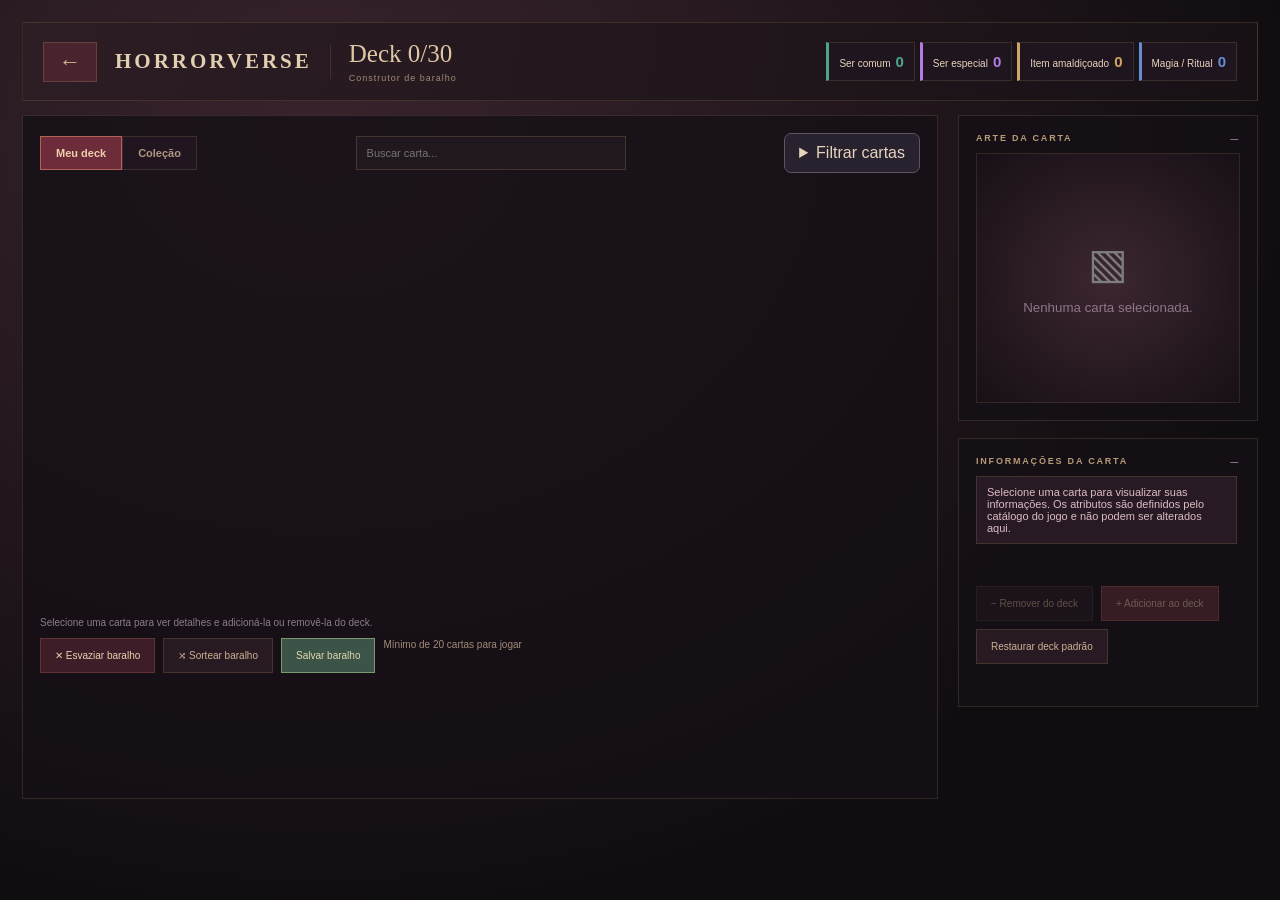
==== editor.html @ b14afa2d "Add files via upload" ====
<!DOCTYPE html>
<html lang="pt-BR">
<head>
<meta charset="UTF-8"><meta name="viewport" content="width=device-width, initial-scale=1.0">
<title>HORRORVERSE — Deck Builder</title>
<style>
:root{--bg:#0d0c11;--panel:#17151d;--panel2:#211d27;--border:#39313e;--accent:#cf4251;--text:#f4edf1;--muted:#ad9da9;--common:#4da58a;--special:#b27dde;--item:#d2a461;--magic:#648dd6;--gold:#e7b86e}
*{box-sizing:border-box}body{margin:0;background:radial-gradient(circle at 30% 0%,#271923 0%,var(--bg) 55%);color:var(--text);font-family:Inter,Segoe UI,Arial,sans-serif}button,input,select,textarea{font:inherit}button{cursor:pointer}button:disabled{opacity:.35;cursor:not-allowed}.app{max-width:1540px;margin:auto;padding:18px;min-height:100vh}.top{display:flex;align-items:center;gap:18px;background:linear-gradient(110deg,#241b24,#16151b);border:1px solid var(--border);border-radius:12px;padding:13px 17px;margin-bottom:14px;flex-wrap:wrap}.back{font-size:24px;line-height:1;border:0;background:#49232e;color:#ff7c84;border-radius:8px;padding:8px 15px}.brand{font-family:Georgia,serif;font-weight:800;letter-spacing:2px;font-size:19px;color:#dfbdc0}.divider{width:1px;background:var(--border);height:34px}.count{font-size:24px;font-weight:800;white-space:nowrap}.count small{font-size:12px;font-weight:600;color:var(--muted);display:block}.distribution{margin-left:auto;display:flex;gap:6px;flex-wrap:wrap}.pill{border-radius:8px;border:1px solid var(--border);background:#231e29;padding:8px 10px;white-space:nowrap;font-size:12px}.pill strong{font-size:16px;margin-left:5px}.pill.invalid{outline:1px solid #e86571}.layout{display:grid;grid-template-columns:minmax(0,1fr) 338px;gap:14px;align-items:start}.left{background:#141219;border:1px solid var(--border);border-radius:12px;min-height:78vh;padding:13px}.toolbar{display:flex;justify-content:space-between;gap:10px;align-items:center;margin-bottom:12px;flex-wrap:wrap}.tabs{display:flex;gap:5px}.tab{background:#28212e;color:#c9b9c7;border:1px solid #3b303f;border-radius:7px;padding:9px 13px;font-weight:700}.tab.active{color:#fff;background:#743142;border-color:#bf4b5a}.search{background:#201d25;border:1px solid #4a3a4a;border-radius:7px;color:white;padding:10px 12px;min-width:180px;flex:1;max-width:270px}.select{background:#201d25;border:1px solid #4a3a4a;border-radius:7px;color:white;padding:10px;max-width:160px}.grid{display:grid;grid-template-columns:repeat(6,minmax(0,1fr));gap:10px;max-height:calc(100vh - 206px);min-height:510px;overflow:auto;padding:4px 5px 8px 1px;align-content:start}.card{position:relative;aspect-ratio:0.69;min-height:148px;border:2px solid #4a3a49;border-radius:10px;background:linear-gradient(170deg,#332a35 0%,#18171d 67%);padding:8px;display:flex;flex-direction:column;text-align:left;transition:transform .15s,border-color .15s;min-width:0;overflow:hidden}.card:hover{transform:translateY(-2px);border-color:#ac7884}.card.selected{border-color:#f19c9d;box-shadow:0 0 0 2px #752b3b}.stripe{height:5px;border-radius:4px;margin-bottom:9px;flex-shrink:0}.cardtype{font-size:9px;text-transform:uppercase;letter-spacing:1.1px;font-weight:750;color:#c5afbe}.symbol{flex:1;display:flex;justify-content:center;align-items:center;color:#826d80;font-size:40px;font-family:Georgia,serif;opacity:.66;min-height:30px;background:#121019;border-radius:6px;padding:6px;aspect-ratio:0.78}.cardname{font-family:Georgia,serif;font-size:clamp(12px,1vw,16px);font-weight:700;overflow-wrap:anywhere;line-height:1.15}.stats{display:flex;justify-content:space-between;border-top:1px solid #5a4254;padding-top:6px;margin-top:7px;font-size:11px;color:#d6c6d2}.tag{position:absolute;right:7px;top:17px;border-radius:50%;background:#6e2636;width:22px;height:22px;display:grid;place-items:center;font-size:11px;font-weight:800;border:1px solid #d46b78}.blank{border:1px dashed #372e3c;border-radius:9px;aspect-ratio:.69;min-height:148px;display:grid;place-items:center;color:#504450;font-size:28px}.right{display:flex;flex-direction:column;gap:12px;min-width:0}.panel{background:#17151d;border:1px solid var(--border);border-radius:12px;padding:14px}.panel-title{display:flex;justify-content:space-between;align-items:center;margin:0 0 10px;font-size:13px;color:#d5b7c5;text-transform:uppercase;letter-spacing:1px;font-weight:800}.art{height:225px;border:1px dashed #725765;background:repeating-linear-gradient(45deg,#251f2a 0 14px,#201b24 14px 28px);border-radius:8px;display:flex;align-items:center;justify-content:center;flex-direction:column;gap:10px;color:#8e7787;text-align:center}.art .icon{font-size:42px;filter:grayscale(1)}.art small{max-width:240px;line-height:1.45}.panel-content{max-height:calc(100vh - 380px);min-height:230px;overflow:auto;padding-right:3px}.label{display:block;color:#bdaab8;font-size:11px;text-transform:uppercase;letter-spacing:.6px;font-weight:700;margin-bottom:5px}.field{width:100%;border:1px solid #4a394b;background:#241f2a;color:#f5edf2;padding:9px 10px;border-radius:7px;outline:none}.field:focus{border-color:#c06176}.formgrid{display:grid;grid-template-columns:1fr 1fr;gap:9px}.field-wrap{margin-bottom:10px}.hint{color:var(--muted);font-size:11px;line-height:1.45}.actions{display:flex;gap:8px;flex-wrap:wrap;margin-top:10px}.btn{background:#793045;color:white;border:1px solid #ab4e61;border-radius:8px;padding:10px 12px;font-weight:800;font-size:12px}.btn.ghost{background:#28232d;border-color:#504051;color:#d8c8d3}.btn.danger{background:#4a2028;border-color:#8d3344}.btn:hover:not(:disabled){filter:brightness(1.2)}.empty{grid-column:1/-1;display:flex;align-items:center;justify-content:center;min-height:300px;color:var(--muted);text-align:center}.status{margin-top:10px;font-size:12px;color:#a4d5b2;min-height:15px}.footer{margin-top:9px;font-size:12px;color:#8c7b8a}.subheading{font-size:12px;color:#a995a6}.rule{margin:12px 0;border:0;border-top:1px solid var(--border)}.notice{padding:9px 10px;background:#2c242b;border-radius:7px;border:1px solid #58424b;color:#ddbbc4;font-size:12px}.wide{grid-column:1/-1}
@media (max-width:1120px){.grid{grid-template-columns:repeat(4,minmax(0,1fr))}.distribution{margin-left:0}.layout{grid-template-columns:minmax(0,1fr) 320px}}@media(max-width:780px){.app{padding:10px}.layout{grid-template-columns:1fr}.grid{grid-template-columns:repeat(3,minmax(0,1fr));max-height:480px;min-height:250px}.right{display:grid;grid-template-columns:1fr 1fr}.panel-content{max-height:none}.card{min-height:145px}.divider{display:none}}@media(max-width:510px){.grid{grid-template-columns:repeat(2,minmax(0,1fr))}.right{display:flex}.brand{font-size:16px}.count{font-size:19px}.cardname{font-size:14px}}

.card .symbol img{width:100%;height:100%;object-fit:contain;object-position:center center;border-radius:4px;display:block;opacity:1}.card .symbol:has(img){margin:5px 0;overflow:hidden;opacity:1;justify-content:center;align-items:center}.art:has(img){height:300px;padding:12px;overflow:hidden;background:#100e16;border-style:solid}.art img{width:100%;height:100%;object-fit:contain;object-position:center center;display:block}.detail-name{font-family:Georgia,serif;font-size:23px;font-weight:700;margin:0 0 10px;color:#fff}
.detail-badge{display:inline-block;border:1px solid #554152;border-radius:7px;background:#291f2c;padding:5px 8px;margin:0 6px 7px 0;color:#ead8e5;font-size:12px}
.detail-section{margin:12px 0 4px;color:#d2adb9;font-size:11px;font-weight:800;text-transform:uppercase;letter-spacing:.8px}
.detail-text{white-space:pre-wrap;overflow-wrap:anywhere;color:#e8dce5;font-size:13px;line-height:1.55;margin:3px 0 10px}
.deck-help{font-size:12px;color:#bcabb7;line-height:1.55}
.card.in-deck{box-shadow:inset 0 0 0 1px #856452}
#saveDeck{background:#4b765e;border-color:#73a18a}

/* Alpha 0.9: exibir a carta COMPLETA, sem recorte, em todas as visualizações. */
.card{color:#f4edf1}
.cardname{color:#f4edf1}
.card .stats{color:#d6c6d2}
.card .symbol{flex:1 1 auto;min-height:0;min-width:0;aspect-ratio:auto;padding:2px;margin:5px 0;background:#0e0c13;overflow:hidden;display:flex;align-items:center;justify-content:center}
.card .symbol img{display:block;width:100%;height:100%;min-width:0;min-height:0;max-width:100%;max-height:100%;object-fit:contain;object-position:center;border-radius:3px}
.card .symbol:has(img){margin:5px 0;align-items:center;justify-content:center}
.art:has(img){height:350px;min-height:0;padding:10px;background:#0d0b12;overflow:hidden;display:flex;align-items:center;justify-content:center}
.art img{display:block;width:auto;height:auto;max-width:100%;max-height:100%;object-fit:contain;object-position:center;aspect-ratio:auto}
</style>
<link rel="stylesheet" href="style.css"><link rel="stylesheet" href="editor-polish.css"><script src="cards.js"></script><script src="cards-ui.js"></script>
<style>.filter-menu{position:relative;z-index:20}.filter-menu summary{cursor:pointer;padding:10px 14px;border:1px solid #655261;border-radius:7px;background:#28212e}.filter-panel{position:absolute;right:0;top:44px;width:260px;padding:18px;background:#1e1923;border:1px solid #806377;border-radius:10px;box-shadow:0 12px 35px #0009;display:grid;gap:10px}.filter-panel label{color:#c6afbd;font-size:12px}.filter-panel .field{max-width:none}</style></head>
<body>
<div class="app">
<header class="top">
<button class="back" id="back" title="Voltar para o menu">←</button>
<div class="brand">HORRORVERSE</div><div class="divider"></div>
<div class="count" id="counter">Deck 0/30<small>Construtor de baralho</small></div>
<div class="distribution" id="distribution"></div>
</header>
<main class="layout">
<section class="left">
<div class="toolbar"><div class="tabs"><button class="tab active" id="tabDeck">Meu deck</button><button class="tab" id="tabCollection">Coleção</button></div><input class="search" id="search" placeholder="Buscar carta..." aria-label="Buscar carta"><details class="filter-menu"><summary id="filterLabel">Filtrar cartas</summary><div class="filter-panel"><label for="filter">Tipo</label><select class="field" id="filter"><option value="all">Todos os tipos</option><option value="ser">Seres</option><option value="common">Seres comuns</option><option value="special">Seres especiais</option><option value="item">Itens</option><option value="magic">Feitiços</option></select><label for="subtypeFilter">Subtipo</label><select class="field" id="subtypeFilter"><option value="all">Todos os subtipos</option></select><button class="btn ghost" id="clearFilters" type="button">Limpar filtros</button></div></details></div>
<div class="grid" id="grid"></div>
<div class="footer" id="listInfo">Selecione uma carta para ver detalhes e adicioná-la ou removê-la do deck.</div><div class="actions"><button class="btn danger" id="clearDeck" type="button">✕ Esvaziar baralho</button><button class="btn ghost" id="randomDeck" type="button">⤨ Sortear baralho</button><button class="btn" id="saveDeck" type="button">Salvar baralho</button><span id="deckValid" class="hint"></span></div>
</section>
<aside class="right">
<section class="panel"><h2 class="panel-title">Arte da carta <span id="artState" class="subheading">—</span></h2><div class="art" id="artPreview"><div class="icon">▧</div><small>Selecione uma carta para visualizar sua arte.</small></div></section>
<section class="panel"><h2 class="panel-title">Informações da carta <span id="selectedId" class="subheading">—</span></h2>
<div class="panel-content" id="details"><div class="notice">Selecione uma carta para visualizar seus dados.</div></div>
<div class="actions"><button class="btn ghost" id="remove" disabled>− Remover do deck</button><button class="btn" id="add" disabled>+ Adicionar ao deck</button><button class="btn ghost" id="restore">Restaurar deck padrão</button></div>
<div class="status" id="status" aria-live="polite"></div>
</section>
</aside>
</main>
</div>
<script>
// HORRORVERSE Alpha 0.5 — Deck Builder somente leitura.
// Catálogo vindo exclusivamente de cards.js, não há edição de cartas neste módulo.
const {minDeckSize,maxDeckSize,maxCopies}=HV_DATA.DEFAULT_CONFIG;
const META={common:{name:'Ser comum',short:'COMUM',color:'#4da58a',symbol:'✦'},special:{name:'Ser especial',short:'ESPECIAL',color:'#b27dde',symbol:'☠'},item:{name:'Item amaldiçoado',short:'ITEM',color:'#d2a461',symbol:'◇'},magic:{name:'Magia / Ritual',short:'MAGIA',color:'#648dd6',symbol:'✧'}};
let cards=[], deck=[], savedDeck=[], tab='deck',selected=null, ready=false;
const $=id=>document.getElementById(id);
const esc=s=>String(s??'').replace(/[&<>"']/g,c=>({'&':'&amp;','<':'&lt;','>':'&gt;','"':'&quot;',"'":'&#39;'}[c]));
const copies=id=>deck.filter(x=>x===id).length;
const count=t=>deck.filter(id=>cards.find(c=>c.id===id)?.type===t).length;
const valid=()=>HV_DATA.validDeck(deck);
const canAdd=c=>c&&deck.length<maxDeckSize&&copies(c.id)<maxCopies;
const createRandomDeck=()=>HV_DATA.randomDeck();
function status(msg,bad=false){$('status').textContent=msg;$('status').style.color=bad?'#ffa3a9':'#a4d5b2'}
function send(action,data={}){try{window.parent.postMessage({source:'hv-builder',action,...data},'*')}catch{}}
function toCard(c){return {...c,kind:['common','special'].includes(c.type)?'ser':c.type==='item'?'item':'magia',rarity:c.type==='common'?'comum':'especial'}}
function subtypeOf(c){return ['common','special'].includes(c.type)?c.affinity:c.cardSubtype||({field:'Campo',reaction:'Reação'}[c.subtype]||'Normal')}
function updateSubtypes(){const f=$('filter').value;const values=[...new Set(cards.filter(c=>f==='all'||c.type===f||(f==='ser'&&['common','special'].includes(c.type))).map(subtypeOf).filter(Boolean))].sort((a,b)=>a.localeCompare(b,'pt-BR'));$('subtypeFilter').innerHTML='<option value="all">Todos os subtipos</option>'+values.map(v=>`<option value="${esc(v)}">${esc(v)}</option>`).join('');$('filterLabel').textContent='Filtrar cartas';}
function renderHeader(){
 $('counter').innerHTML=`Deck ${deck.length}/${maxDeckSize}<small>Construtor de baralho</small>`;
 $('distribution').innerHTML=Object.entries(META).map(([t,m])=>`<span class="pill" style="border-left:3px solid ${m.color}">${m.name}<strong style="color:${m.color}">${count(t)}</strong></span>`).join('');
 $('deckValid').textContent=valid()?'✓ Baralho válido · até '+maxCopies+' cópias por carta':'Mínimo de '+minDeckSize+' cartas para jogar';
}
function renderGrid(){
 renderHeader();$('tabDeck').classList.toggle('active',tab==='deck');$('tabCollection').classList.toggle('active',tab==='collection');
 const q=$('search').value.toLocaleLowerCase('pt-BR').trim(),f=$('filter').value;
 const base=tab==='deck'?[...new Set(deck)].map(id=>cards.find(c=>c.id===id)).filter(Boolean):cards;
 const filtered=base.filter(c=>(f==='all'||c.type===f||(f==='ser'&&['common','special'].includes(c.type)))&&($('subtypeFilter').value==='all'||subtypeOf(c)===$('subtypeFilter').value)&&c.name.toLocaleLowerCase('pt-BR').includes(q));
 $('grid').innerHTML=filtered.length?filtered.map((c,i)=>{const number=copies(c.id);return `<button type="button" class="card ${selected===c.id?'selected':''} ${number?'in-deck':''}" data-id="${esc(c.id)}" style="--entry:${Math.min(i,12)*20}ms" aria-label="${esc(c.name)}">${window.HV_UI.markup(toCard(c))}${number?`<div class="tag">${number}</div>`:''}</button>`}).join(''):'<div class="empty">Nenhuma carta encontrada nessa visualização.</div>';
 $('listInfo').textContent=tab==='deck'?`No baralho: ${deck.length}/${maxDeckSize} cartas. Selecione uma carta para visualizar ou remover.`:`Coleção: ${cards.length} modelos disponíveis. Selecione para adicionar ao deck.`;
 document.querySelectorAll('.card').forEach(b=>b.addEventListener('click',()=>{selected=b.dataset.id;renderGrid();renderDetails()}));
}
function renderDetails(){
 const c=cards.find(c=>c.id===selected);$('selectedId').textContent=c?'HV-'+String(cards.indexOf(c)+1).padStart(2,'0'):'—';$('add').disabled=!canAdd(c);$('remove').disabled=!c||!copies(c.id);
 if(!c){$('artState').textContent='—';$('artPreview').innerHTML='<div class="icon">▧</div><small>Nenhuma carta selecionada.</small>';$('details').innerHTML='<div class="notice">Selecione uma carta para visualizar suas informações. Os atributos são definidos pelo catálogo do jogo e não podem ser alterados aqui.</div>';return}
 const m=META[c.type]||META.magic;
 $('artState').textContent=c.art?'ARTE ORIGINAL':'SELO DO ABISMO';
 $('artPreview').innerHTML=window.HV_UI.markup(toCard(c));
 const stats=['common','special'].includes(c.type)?`<div><span class="detail-badge">ATK ${Number(c.atk)||0}</span><span class="detail-badge">DEF ${Number(c.def)||0}</span><span class="detail-badge">TERROR ${Number(c.terror)||0}</span></div>`:'';
 const req=c.condition?`<div class="detail-section">Requisitos de invocação</div><p class="detail-text">${esc(c.condition)}</p>`:'';
 $('details').innerHTML=`<h3 class="detail-name">${esc(c.name)}</h3><span class="detail-badge" style="border-color:${m.color}">${m.name}</span>${c.cardSubtype?`<span class="detail-badge">${esc(c.cardSubtype)}</span>`:''}${c.affinity?`<span class="detail-badge">${esc(c.affinity)}</span>`:''}<span class="detail-badge">No deck: ${copies(c.id)}/${maxCopies}</span>${c.periculosidade!==undefined?`<span class="detail-badge">Periculosidade ${c.periculosidade}</span>`:''}${stats}${req}<div class="detail-section">Descrição / habilidades</div><p class="detail-text">${esc(c.effect||'Nenhuma descrição cadastrada.')}</p><hr class="rule"><p class="deck-help">As informações são somente para consulta. Para construir seu baralho, utilize os botões abaixo; nenhum atributo ou habilidade pode ser modificado nesta tela.</p>`;
}
function redraw(){renderGrid();renderDetails()}
function change(add){const c=cards.find(x=>x.id===selected);if(!c)return;if(add){if(!canAdd(c))return;deck.push(c.id);status('Carta adicionada.')}else{const index=deck.indexOf(c.id);if(index<0)return;deck.splice(index,1);status('Carta removida.')}redraw()}
function receive(msg){if(!msg||msg.source!=='hv-game'||msg.action!=='init'||!Array.isArray(msg.cards)||!Array.isArray(msg.deck))return;
 cards=msg.cards.filter(c=>c&&typeof c.id==='string'&&typeof c.name==='string'&&META[c.type]).map(c=>({...c}));
 const ids=new Set(cards.map(c=>c.id));
 savedDeck=msg.deck.filter(id=>ids.has(id));
 deck=HV_DATA.validDeck(msg.draft,{draft:true})?msg.draft.slice():savedDeck.slice();
 ready=true;selected=cards.find(c=>c.id===selected)?.id||deck[0]||cards[0]?.id||null;
 tab='deck';updateSubtypes();redraw();status('Deck Builder conectado! Selecione as cartas e salve um baralho válido.');
}
window.addEventListener('message',e=>receive(e.data));
$('tabDeck').onclick=()=>{tab='deck';redraw()};$('tabCollection').onclick=()=>{tab='collection';redraw()};
$('search').oninput=renderGrid;$('filter').onchange=()=>{updateSubtypes();renderGrid()};$('subtypeFilter').onchange=()=>{renderGrid();$('filterLabel').textContent=$('subtypeFilter').value==='all'?'Filtrar cartas':$('subtypeFilter').value};$('clearFilters').onclick=()=>{$('filter').value='all';updateSubtypes();renderGrid();$('filterLabel').textContent='Filtrar cartas'};
$('add').onclick=()=>change(true);$('remove').onclick=()=>change(false);
$('restore').onclick=()=>{deck=savedDeck.slice();tab='deck';redraw();status('Baralho restaurado para a última versão salva.')};
$('clearDeck').onclick=()=>{if(!deck.length){status('Seu baralho já está vazio.');return}if(!confirm('Remover todas as cartas do baralho atual? O baralho salvo continuará intacto até você salvar outro.'))return;deck=[];tab='collection';redraw();status('Baralho esvaziado. Escolha novas cartas ou use Sortear baralho.')};
$('randomDeck').onclick=()=>{const result=createRandomDeck();if(!result){status('Não há cartas suficientes no catálogo para sortear um baralho válido.',true);return}deck=result;tab='deck';$('search').value='';$('filter').value='all';updateSubtypes();selected=deck[0];redraw();status('Baralho aleatório válido! Confira as cartas e clique em Salvar baralho para usar.')};
$('saveDeck').onclick=()=>{if(!valid()){status('Escolha entre 20 e 30 cartas, com até 2 cópias de cada.',true);return}send('save',{deck:deck.slice()});status('✓ Baralho enviado para salvamento no jogo.')};
$('back').onclick=()=>send('close',{draft:deck.slice()});
renderHeader();renderDetails();send('ready');
</script></body></html>
---- style.css ----
:root{--bg:#0e0c0e;--ivory:#eee5d5;--muted:#9a8c86;--gold:#bc9b69;--line:#b99a6b29;--red:#a12834;--card-outline:#b59164;--sanity-color:#80bbab;--panel:#161114;--aside:248px;--hand-height:205px;color-scheme:dark;font-family:'Segoe UI',Arial,sans-serif;color:var(--ivory);background:var(--bg)}*{box-sizing:border-box}body{margin:0;overflow:hidden}button,input,select{font:inherit}button,a,input,select{-webkit-tap-highlight-color:transparent}button{cursor:pointer}button{color:inherit}button:disabled{cursor:default;opacity:.4}button:focus-visible,a:focus-visible,input:focus-visible,select:focus-visible{outline:2px solid #e6c494;outline-offset:5px}button{touch-action:manipulation}svg{width:24px;height:24px;fill:none;stroke:currentColor;stroke-width:1.4;stroke-linecap:round;stroke-linejoin:round;flex-shrink:0}svg.svg-defs{position:absolute;width:0;height:0;overflow:hidden}[hidden]{display:none!important}em{font-weight:400;color:var(--gold)}.eyebrow{font-size:10px;letter-spacing:3px;color:var(--gold);font-weight:600;display:flex;align-items:center;gap:12px}.eyebrow>span{width:23px;height:1px;background:var(--red)}.tiny{font-size:8px;letter-spacing:1.7px;color:#82756c}.menu-root{position:fixed;inset:0;isolation:isolate;background:#100d0e;overflow:hidden}.menu-art{position:absolute;inset:0;z-index:-3;background:linear-gradient(90deg,#100d0e 18%,#100d0edb 45%,#100d0e20 78%,#100d0e80),linear-gradient(0deg,#100d0e 0%,#100d0e50 40%,#100d0e55 80%,#100d0e),url('assets/carrasco-cenario.webp') right 25%/auto 106% no-repeat;opacity:.65;filter:saturate(.4)}.menu-fog{position:absolute;inset:0;z-index:-2;pointer-events:none;background:radial-gradient(ellipse at 75% 45%,#88182820,transparent 60%),repeating-linear-gradient(0deg,transparent 0 3px,#00000010 4px);box-shadow:inset 0 0 200px #0008}.menu-fog:after{content:'';position:absolute;width:80vw;height:40vh;right:-10%;bottom:5%;filter:blur(55px);background:radial-gradient(ellipse,#8b727c19,transparent 65%);animation:fog 18s ease-in-out infinite alternate}.menu-top{height:104px;position:absolute;top:0;left:0;right:0;display:flex;align-items:center;justify-content:space-between;padding:0 4%;border-bottom:1px solid var(--line)}.brand{display:flex;gap:14px;align-items:center;text-decoration:none;color:var(--ivory);font-family:Georgia,serif;font-size:22px;letter-spacing:3px}.brand small{display:block;font-family:'Segoe UI',sans-serif;font-size:7px;letter-spacing:2.9px;color:#ac9680;margin-top:7px}.brand-mark{font-size:33px;border:1px solid #9c7e5080;outline:1px solid #9c7e5030;outline-offset:5px;width:42px;height:49px;display:grid;place-items:center;color:var(--gold);position:relative;clip-path:polygon(0 0,100% 0,100% 85%,50% 100%,0 85%)}.build-tag{font-size:8px;letter-spacing:1.7px;color:#a18e7b;display:flex;gap:14px;align-items:center}.build-tag i,.hero-meta i,.showcase-caption i{display:inline-block;width:5px;height:5px;background:#ac3b43;transform:rotate(45deg);box-shadow:0 0 10px #a12b37}.build-tag span{color:#504339}.menu-nav{position:absolute;left:0;top:104px;bottom:55px;width:232px;border-right:1px solid var(--line);padding:65px 24px 30px 4%;display:flex;flex-direction:column}.nav-item{width:100%;background:none;border:0;display:flex;gap:17px;align-items:center;text-align:left;padding:17px 0;color:#9b8e85;font-size:12px;white-space:nowrap;position:relative;transition:color .25s}.nav-item svg{width:19px;height:19px;color:#8c7763}.nav-item small{font-size:9px;border:1px solid var(--line);padding:2px 5px;margin-left:auto}.nav-item.active,.nav-item:hover{color:#f3e6d6}.nav-item.active svg{color:#d4ad78}.nav-item.active:before{content:'';position:absolute;left:-22px;width:2px;height:20px;background:#ae3a3f;box-shadow:0 0 13px #c23a43}.nav-bottom{margin-top:auto;padding-top:25px}.nav-bottom p{font:italic 17px/1.6 Georgia,serif;color:#9b8777;margin:16px 0 22px}.nav-line{width:32px;display:block;height:1px;background:#68503b;margin-bottom:20px}.menu-content{position:absolute;top:104px;bottom:55px;left:232px;right:0;overflow:auto;scrollbar-width:thin}.menu-screen{display:none;position:relative;min-height:100%}.menu-screen.active{display:block;animation:screenIn .5s ease both}.hero-copy{padding:clamp(42px,8vh,90px) 5.8% 0;position:relative;z-index:2;width:58%;pointer-events:none}.hero-copy>*{pointer-events:auto}h1{font:400 clamp(48px,5.3vw,84px)/1.05 Georgia,'Times New Roman',serif;letter-spacing:-2.8px;margin:23px 0 21px;text-shadow:0 5px 30px #0007}h1 em{color:#c49b69}.hero-copy>p{font-size:12px;line-height:1.9;color:#b2a197;margin:0 0 27px}.ritual-button{min-height:65px;background:linear-gradient(110deg,#962b34,#681c27);border:1px solid #c14c4f88;box-shadow:0 7px 25px #4b061c33,inset 0 1px #e09b7d28;color:#f8e9d4;display:flex;gap:18px;align-items:center;padding:16px 23px;text-align:left;font-weight:700;font-size:12px;letter-spacing:2px;position:relative;overflow:hidden;transition:transform .25s,box-shadow .25s,filter .25s}.ritual-button:before{content:'';position:absolute;inset:-30% -100%;transform:translateX(-40%) rotate(-30deg);background:linear-gradient(90deg,transparent,#f5d7b41a,transparent);transition:transform .7s;pointer-events:none}.ritual-button:hover{transform:translateY(-3px);box-shadow:0 10px 45px #9b1f3d40;filter:brightness(1.14)}.ritual-button:hover:before{transform:translateX(50%) rotate(-30deg)}.ritual-button>svg:first-child{width:28px;height:28px;color:#e1b5a2}.ritual-button .arrow{margin-left:25px;width:19px}.ritual-button small{font-size:9px;display:block;letter-spacing:1px;color:#e2b6ad;margin-top:5px;font-weight:400}.text-button{background:none;border:0;color:#b5a18a;font-size:12px;padding:12px 0;transition:color .2s}.text-button:hover{color:#f6d4a0}.hero-meta{display:flex;gap:12px;align-items:center;margin-top:22px;font-size:9px;color:#86776c;white-space:nowrap}.hero-meta i{width:3px;height:3px;background:#a38a6b;box-shadow:none}.hero-cards{position:absolute;right:5%;top:8%;width:43%;height:73%;pointer-events:none;perspective:1000px;z-index:1}.showcase{position:absolute;width:clamp(160px,20vw,265px);aspect-ratio:2/3;object-fit:contain;border-radius:12px;box-shadow:0 20px 35px #000b,0 0 1px 1px #c6a6795c;transform-style:preserve-3d;animation:cardFloat 6s ease-in-out infinite}.showcase-front{left:28%;top:9%;--rot:11deg;transform:rotate(11deg)}.showcase-back{left:0;top:3%;--rot:-12deg;filter:brightness(.72);animation-delay:-3s;transform:rotate(-12deg)}.showcase-caption{position:absolute;bottom:3%;left:13%;font-size:8px;letter-spacing:2.8px;color:#b39b81;display:flex;gap:10px;align-items:center}.ritual-orbit{position:absolute;border:1px solid #b48e5c20;width:390px;height:390px;border-radius:50%;top:6%;left:-8%;box-shadow:0 0 65px #a823281a,inset 0 0 60px #a823281a;animation:orbit 80s linear infinite}.ritual-orbit:before,.ritual-orbit:after{content:'';position:absolute;inset:12px;border:1px dashed #bc9b6940;border-radius:50%}.ritual-orbit:after{inset:50px;border-style:solid;border-radius:0;transform:rotate(45deg)}.mode-strip{position:absolute;bottom:28px;left:5.8%;right:5.8%;display:grid;grid-template-columns:1fr 1fr;border-top:1px solid #baa47738;z-index:3}.mode-card{background:linear-gradient(90deg,#2018189c,#1d17164d);border:0;border-right:1px solid #baa47726;display:flex;gap:20px;padding:22px 20px;text-align:left;position:relative;align-items:center;transition:background .25s}.mode-card:last-child{border-right:0}.mode-card:hover{background:#392121a6}.mode-icon{width:45px;height:48px;border:1px solid #9f805535;display:grid;place-items:center;color:#c1a27c}.mode-card small{display:block;font-size:8px;letter-spacing:1.5px;color:#a08770}.mode-card b{display:block;margin:8px 0;font:19px Georgia,serif;color:#e4d7c4}.mode-card p{font-size:10px;margin:0;color:#9b8a7e}.mode-arrow{font-size:22px;color:#9b7d59;margin-left:auto}.menu-footer{position:absolute;bottom:0;left:0;right:0;height:55px;border-top:1px solid var(--line);display:flex;justify-content:space-between;align-items:center;padding:0 4%;font-size:7px;letter-spacing:2px;color:#726356}.menu-footer span:nth-child(2){color:#a08568}.inner-screen{padding:clamp(28px,6vh,65px) 6%;max-width:940px}.inner-screen h2{font:400 clamp(38px,4.7vw,66px)/1.08 Georgia,serif;letter-spacing:-1.5px;margin:22px 0}.screen-description{max-width:470px;font-size:13px;color:#b6a69b;line-height:1.9}.mode-details{display:flex;gap:45px;padding:24px 0;border-top:1px solid var(--line);border-bottom:1px solid var(--line);margin:30px 0 16px}.mode-details>span{font-size:8px;letter-spacing:1.5px;color:#9d8369}.mode-details b{display:block;font-size:14px;color:#e4d5c4;margin-top:10px;letter-spacing:0;font-weight:400}.fine-print{font-size:11px;color:#9a8879;line-height:1.7;margin-bottom:24px}.inner-screen>.text-button{display:block;margin-top:10px}.options-grid{display:grid;grid-template-columns:1fr 1fr;gap:24px 35px;margin:30px 0}.options-grid label{font-size:12px;color:#b9aa9b;display:flex;gap:10px;align-items:center;flex-wrap:wrap}.options-grid output{margin-left:auto;font-size:11px;color:#d3b68c}.options-grid input[type=range]{width:100%;accent-color:#ab494b;height:5px;margin-top:10px}.options-grid select{width:100%;background:#21191a;border:1px solid #6b503d;padding:10px;color:#e0cdb7}.options-grid input[type=color]{margin-left:auto;width:45px;height:28px;border:1px solid #68503d;background:none;padding:2px}.options-grid .check-option{align-self:center}.check-option input{accent-color:#a43a44}.menu-row{display:flex;justify-content:space-between;align-items:center;margin-top:28px}.small-primary{background:linear-gradient(110deg,#8e3038,#60242f);border:1px solid #a65150;color:#f5dfc4;padding:12px 20px;font-size:11px;letter-spacing:.6px}.small-primary:hover{filter:brightness(1.2)}.rules-list{max-width:670px;display:grid;gap:18px}.rules-list article{display:flex;gap:20px}.rules-list article>b{font:22px Georgia,serif;color:#9d7854;padding-top:3px}.rules-list h3{font:18px Georgia,serif;margin:0 0 5px}.rules-list p{font-size:11px;line-height:1.65;color:#b1a095;margin:0}.ember{position:absolute;width:2px;height:2px;border-radius:50%;background:#d59160;box-shadow:0 0 8px #b44128;animation:emberRise var(--life) linear infinite;opacity:0;pointer-events:none}
/* The cards use a single face everywhere. Artwork is always shown in full. */
.playing-card{--tone:#b69872;--wash:#49322f;width:100%;height:100%;aspect-ratio:5/7;position:relative;border-radius:7px;border:1px solid var(--card-outline);background:#191115;box-shadow:0 3px 10px #0009;overflow:hidden;isolation:isolate;color:#e9d9bb;container-type:inline-size}.playing-card.item{--tone:#c5ac72;--wash:#4d4527}.playing-card.magia{--tone:#a59bc7;--wash:#3e3557}.playing-card.special{--tone:#cf9591;--wash:#532e3c}.full-art{display:block;width:100%;height:100%;object-fit:contain;background:#0c0a0d}.card-frame{height:100%;margin:0;padding:7%;display:flex;flex-direction:column;position:relative;background:radial-gradient(ellipse at 50% 40%,var(--wash),#171115 75%);box-shadow:inset 0 0 0 3px #080809,inset 0 0 0 4px var(--tone)}.card-frame:after{position:absolute;content:'';inset:6px;border:1px solid #bfa87824;pointer-events:none}.card-topline{font-size:5.6cqw;letter-spacing:.12em;display:flex;justify-content:space-between;align-items:center;color:var(--tone);height:12%;line-height:1.3}.card-topline b{font-size:13cqw;font-weight:400}.card-illustration{position:relative;flex:1;min-height:0;display:flex;align-items:center;justify-content:center;border-top:1px solid #b99a6b35;border-bottom:1px solid #b99a6b35;background:radial-gradient(circle at 50% 48%,#b99a6b13,transparent 70%);overflow:hidden}.card-symbol{width:84%;height:auto;max-height:90%;stroke:var(--tone);stroke-width:1.5;filter:drop-shadow(0 0 10px #d1935c25)}.symbol-orbit{stroke-width:.5;stroke-dasharray:1 7}.card-illustration>span{position:absolute;bottom:7%;font-size:4.7cqw;letter-spacing:.22em;color:var(--tone);opacity:.7}.card-frame h3{font:400 11.5cqw/1.08 Georgia,serif;text-align:center;margin:9% -1% 8%;min-height:19%;display:grid;place-items:center}.card-footer{font-size:5.4cqw;display:flex;justify-content:space-evenly;border-top:1px solid #b99a6b35;padding-top:5%;color:var(--tone);gap:3px;white-space:nowrap}.card-footer b{font:11cqw Georgia,serif;color:#efe0c4;display:block;text-align:center;margin-top:2px}.card-back{width:100%;height:100%;border-radius:5px;border:1px solid #936c53;background:repeating-linear-gradient(45deg,#301f29 0 1px,#171016 1px 6px);padding:8%;box-shadow:0 3px 10px #0008;display:grid;place-items:center;position:relative}.card-back:before{content:'';inset:8%;position:absolute;border:1px solid #ae8d5e6b;outline:1px solid #ae8d5e30;outline-offset:3px}.card-back span{font:clamp(15px,3vw,40px) Georgia,serif;color:#bc955f;border:1px solid #ae8d5e5c;transform:rotate(45deg);width:52%;aspect-ratio:1;display:grid;place-items:center;text-shadow:0 0 18px #d5a25450}
/* Duel table */
#duel{position:fixed;inset:0;background:radial-gradient(ellipse at 63% 35%,#2c1b21,#0e0c0e 76%)}.duel-top{height:65px;position:absolute;left:0;right:0;top:0;border-bottom:1px solid var(--line);display:flex;align-items:center;gap:17px;padding:0 22px;background:#110d10f2;z-index:5}.icon-button{background:transparent;border:1px solid #ab8f6633;width:31px;height:31px;color:#baa385;font-size:17px;transition:background .2s}.icon-button:hover{background:#533337}.duel-brand{font:16px Georgia,serif;letter-spacing:2px}.duel-brand small{display:block;font:6px 'Segoe UI',sans-serif;letter-spacing:2px;color:#8f7b68;margin-top:5px}.round-label{margin-left:auto;font-size:9px;letter-spacing:2px;color:#c1a17d;margin-right:18px}.inspector{position:absolute;left:0;top:65px;bottom:0;width:var(--aside);background:linear-gradient(160deg,#1c1419e8,#100d10ef);border-right:1px solid var(--line);padding:25px 22px;z-index:8;overflow:auto;scrollbar-width:thin}.inspector>.eyebrow{font-size:8px;letter-spacing:2px}.inspect-card{width:142px;height:199px;margin:22px auto 20px;perspective:600px}.inspect-card>.playing-card{box-shadow:0 8px 25px #0009}.empty-inspect{width:100%;height:100%;border:1px solid #ae8d5e25;outline:1px solid #ae8d5e14;outline-offset:-7px;display:grid;place-items:center;font:70px Georgia,serif;color:#95724c44;background:radial-gradient(ellipse,#50343a22,transparent)}#detail h2{font:22px/1.2 Georgia,serif;margin:8px 0 10px;color:#e1cdb8}#detail p{font-size:11px;line-height:1.7;color:#ad9a8e;white-space:pre-line;margin:10px 0}#detail .detail-type{font-size:8px;letter-spacing:1px;color:#bc956f}.detail-stats{display:flex;gap:6px;margin:13px 0}.detail-stats span{flex:1;text-align:center;font-size:8px;color:#94785f;border:1px solid var(--line);padding:7px 0}.detail-stats b{display:block;font:21px Georgia,serif;color:#e3d2ba;margin-top:4px}.card-actions{display:flex;flex-direction:column;gap:8px}.card-actions>button{width:100%}.action-note{font-size:10px;line-height:1.6;color:#a98b72;border-left:2px solid #8b363d;padding-left:10px}.duel-log{margin-top:25px;border-top:1px solid var(--line);padding-top:14px}.duel-log>button{width:100%;background:none;border:0;color:#aa8c70;text-align:left;font-size:8px;letter-spacing:1.5px;padding:0}.duel-log>button span{float:right}#log{font-size:10px;line-height:1.65;color:#978779;margin-top:12px}#log>div{border-bottom:1px solid #a98b6a12;padding:7px 0}.arena{position:absolute;top:65px;left:var(--aside);right:0;bottom:var(--hand-height);overflow:hidden;background:radial-gradient(ellipse at 45% 48%,#40303832,transparent 65%),repeating-linear-gradient(100deg,#ffffff02 0 1px,transparent 1px 5px);box-shadow:inset 0 0 100px #0009}.arena:before{content:'';position:absolute;inset:9px;border:1px solid #b89a6a20;pointer-events:none;clip-path:polygon(0 0,45% 0,45% 18%,100% 18%,100% 100%,0 100%)}.arena-sigil{position:absolute;left:41%;top:50%;transform:translate(-50%,-50%);font:350px Georgia,serif;color:#b48a6510;pointer-events:none}.board{position:absolute;left:100px;right:131px;top:103px;bottom:76px;display:grid;grid-template-rows:repeat(2,minmax(0,1fr)) 24px repeat(2,minmax(0,1fr));gap:7px;perspective:1000px}.board-row{display:grid;grid-template-columns:repeat(5,minmax(0,1fr));gap:clamp(7px,1.3vw,20px);position:relative;min-height:0}.board-row:before{content:attr(data-label);position:absolute;left:-27px;top:50%;font-size:6px;letter-spacing:1.4px;color:#a68c7455;transform:translate(-50%,-50%) rotate(-90deg);white-space:nowrap}.board-row[data-owner="1"][data-lane="ser"]{grid-row:2}.board-row[data-owner="0"][data-lane="ser"]{grid-row:4}.board-row[data-owner="0"][data-lane="support"]{grid-row:5}.slot{position:relative;min-width:0;min-height:0;width:100%;border:1px solid #ad8d6c27;background:linear-gradient(135deg,#35212d40,#231a2340);border-radius:5px;padding:0;display:grid;place-items:center;transition:border-color .2s,background .2s,box-shadow .2s;touch-action:manipulation}.slot:before,.slot:after{content:'';position:absolute;width:9px;height:9px;border-top:1px solid #a68c7466;border-left:1px solid #a68c7466;left:3px;top:3px;pointer-events:none}.slot:after{left:auto;top:auto;right:3px;bottom:3px;transform:rotate(180deg)}.slot-mark{font:22px Georgia,serif;color:#b08f6840;position:absolute;pointer-events:none}.slot:hover{border-color:#bc9a6260}.slot.valid{border-color:#b2a67d99;box-shadow:0 0 13px #bd96501c;background:#b89b6c12;animation:validPulse 1.8s infinite}.slot.valid:hover{box-shadow:0 0 20px #e6bb5c40;border-color:#ebc588;background:#c8a66e25}.field-card{position:absolute;height:96%;aspect-ratio:5/7;max-width:96%;padding:0;z-index:2;transition:filter .2s,transform .25s;cursor:pointer}.field-card .playing-card{border-radius:4px}.field-card:hover,.field-card.selected{transform:translateY(-5px) scale(1.07);z-index:6;filter:drop-shadow(0 4px 9px #0009)}.field-card.selected .playing-card{border-color:#e5c18c;box-shadow:0 0 0 1px #e5c18c,0 0 20px #b99a6b44}.field-card.spent{filter:saturate(.4) brightness(.65)}.field-badge{position:absolute;bottom:-3px;left:50%;transform:translateX(-50%);white-space:nowrap;background:#120d10e8;border:1px solid #9a765b80;border-radius:3px;padding:2px 5px;font-size:8px;color:#e7d1ac;z-index:3}.field-badge.shielded{border-color:#7db7c0;color:#a4e3ef}.battle-divider{position:absolute;top:calc(50% + 12px);left:90px;right:132px;display:flex;align-items:center;gap:17px;pointer-events:none}.battle-divider span{height:1px;background:linear-gradient(90deg,transparent,#aa886d55);flex:1}.battle-divider span:last-child{transform:rotate(180deg)}.battle-divider b{font-size:6px;letter-spacing:2.5px;color:#ae8e6b88;white-space:nowrap;font-weight:400}.player-hud{position:absolute;left:25px;width:62px;z-index:4;text-align:center}.enemy-hud{top:30px}.self-hud{bottom:25px}.avatar{width:50px;height:58px;margin:0 auto 8px;border:1px solid #bb9b6580;background:radial-gradient(circle,#58373a,#191218);display:grid;place-items:center;color:#c4a479;clip-path:polygon(0 0,100% 0,100% 82%,50% 100%,0 82%)}.avatar svg{width:32px;height:32px}.hud-name{font-size:7px;letter-spacing:1px;white-space:nowrap;color:#b69d87}.sanity-number{font:26px Georgia,serif;color:var(--sanity-color);margin-top:8px}.sanity-number small{font:10px 'Segoe UI',sans-serif;color:#826f63}.sanity-track{height:3px;background:#a38d6d20;margin-top:5px;overflow:hidden}.sanity-track i{height:100%;display:block;background:var(--sanity-color);transition:width .5s}.hud-label{font-size:6px;color:#8c7967;letter-spacing:1.6px;margin-top:6px}.player-hud.active .avatar{filter:drop-shadow(0 0 6px #b7966f55)}.rival-hand{position:absolute;top:-27px;left:50%;transform:translateX(-50%);display:flex;height:90px;opacity:.7}.rival-hand .card-back{width:53px;flex-shrink:0;margin-left:-20px;transform:rotate(var(--r));transform-origin:center -30px}.rival-hand .card-back span{font-size:20px}.turn-indicator{position:absolute;right:29px;top:30px;font-size:8px;color:#b99a79;letter-spacing:1.3px;border-left:2px solid #9d3f46;padding:7px 0 7px 10px;max-width:100px;line-height:1.6}.deck-area{position:absolute;right:35px;top:115px;width:57px;text-align:center}.deck-pile{height:80px;position:relative;transform:rotate(7deg);box-shadow:2px 2px #211821,3px 3px #96724d,5px 5px #211821,6px 6px #715637;cursor:default}.deck-pile .card-back span{font-size:22px}.deck-pile>b,.grave-pile>b{position:absolute;right:-8px;bottom:-6px;border:1px solid #b699714d;border-radius:50%;background:#1e171a;width:23px;height:23px;display:grid;place-items:center;font-size:11px;color:#d6b68d}.deck-area>small{display:block;font-size:6px;color:#9d836a;letter-spacing:1.5px;margin:16px 0 24px}.grave-pile{height:65px;border:1px solid #a0876630;display:grid;place-items:center;position:relative;background:#0c0a0d44}.grave-pile>svg{color:#86674e;width:22px}.end-turn{position:absolute;right:18px;bottom:35px;width:96px;height:96px;border-radius:50%;border:1px solid #ac4d4a7d;background:radial-gradient(circle at 35% 30%,#8d3a3b,#451e29 70%);outline:1px solid #a77d4e44;outline-offset:5px;box-shadow:0 3px 25px #0006,inset 0 0 0 5px #200d142b;color:#ead4b9;display:flex;flex-direction:column;align-items:center;justify-content:center;gap:4px;transition:filter .3s,transform .3s}.end-turn:hover:not(:disabled){transform:scale(1.06);filter:brightness(1.3)}.end-symbol{font-size:23px;line-height:1}.end-turn b{font-size:8px;letter-spacing:1px}.end-turn small{font-size:6px;letter-spacing:2px;color:#c99e88}.arena-help{position:absolute;left:100px;bottom:20px;font-size:9px;color:#ba9b7b}.arena-help span{color:#79675d;margin-left:10px}.hand-zone{position:absolute;bottom:0;left:var(--aside);right:0;height:var(--hand-height);background:linear-gradient(0deg,#130e13,#171016ed);border-top:1px solid #c7a7782b;z-index:6;padding:0 25px;overflow:visible}.hand-heading{display:flex;justify-content:space-between;gap:15px;padding:12px 0 0;font-size:8px;letter-spacing:1.6px;color:#b79c7c;position:relative;z-index:0}.hand-heading #hint{color:#8f7b6b;font-size:9px;letter-spacing:0;text-align:center}.hand{display:flex;justify-content:center;align-items:flex-end;position:absolute;inset:30px 14px -18px;padding:20px 24px 0;perspective:1000px;isolation:isolate}.hand-card{flex:0 0 clamp(83px,8.3vw,128px);aspect-ratio:5/7;margin-left:calc(-1 * var(--overlap,28px));border:0;padding:0;background:none;position:relative;transform:translateY(var(--lift)) rotate(var(--angle));transform-origin:50% 125%;transition:transform .25s cubic-bezier(.2,.8,.2,1),filter .25s;cursor:grab;touch-action:none;min-width:0}.hand-card:first-child{margin-left:0}.hand-card:hover,.hand-card:focus-visible,.hand-card.selected{transform:translateY(-36px) rotate(0deg) scale(1.14);z-index:30!important;filter:drop-shadow(0 0 8px #d2ae6b40)}.hand-card.selected .playing-card{border-color:#f6d59a;box-shadow:0 0 0 1px #f6d59a}.hand-card.dragging{opacity:.2}.hand-card.unavailable{filter:brightness(.65)}.hand-card.unavailable:hover{filter:brightness(.95)}.hand-caption{position:absolute;left:0;right:0;bottom:0;background:#110c0ddd;color:#e0c8a3;text-align:center;font-size:8px;padding:4px;border-top:1px solid #b79a6a4d}.waiting-hand{align-self:center;color:#998274;font:italic 20px Georgia,serif;letter-spacing:1px}
/* Motion and cinematic layers */
#fxLayer{position:fixed;inset:0;pointer-events:none;z-index:80;overflow:hidden}#flash{position:fixed;inset:0;pointer-events:none;z-index:155;opacity:0;background:radial-gradient(ellipse,transparent,#be293980)}.flying-card{position:fixed;z-index:90;pointer-events:none;transform-origin:center;perspective:800px}.flying-card>.playing-card,.flying-card>.card-back{position:absolute;inset:0;backface-visibility:hidden}.flying-card .card-back{z-index:2}.fx-particle{position:fixed;width:3px;height:3px;background:var(--fx-color,#d9b989);box-shadow:0 0 8px var(--fx-color,#d9b989);border-radius:50%;pointer-events:none}.fx-ring{position:fixed;width:80px;height:80px;border:1px solid var(--fx-color,#d9b989);border-radius:50%;box-shadow:0 0 20px var(--fx-color,#d9b989),inset 0 0 20px #d8a94e20;pointer-events:none}.fx-ring:after{content:'';position:absolute;inset:8px;border:1px dashed currentColor;border-radius:50%;color:var(--fx-color,#d9b989)}.fx-label{position:fixed;transform:translate(-50%,-50%);font-size:10px;letter-spacing:2px;color:#ead4b0;text-shadow:0 2px 8px #000;white-space:nowrap}.fx-beam{position:fixed;height:2px;background:linear-gradient(90deg,transparent,#dab7f5,white);transform-origin:left center;box-shadow:0 0 15px #b391f8;pointer-events:none}#dragGhost{position:fixed;z-index:180;width:115px;height:161px;pointer-events:none;transform:translate(-50%,-65%) rotate(6deg);filter:drop-shadow(0 12px 18px #0009)}#toast{position:fixed;top:84px;left:50%;transform:translate(-50%,-15px);padding:14px 24px;background:#20141bf5;border:1px solid #b48a6855;box-shadow:0 8px 30px #0008;color:#ead2b6;font-size:12px;max-width:90vw;text-align:center;z-index:250;opacity:0;pointer-events:none;transition:opacity .25s,transform .25s}#toast.show{opacity:1;transform:translate(-50%,0)}#turnBanner{position:fixed;left:var(--aside);right:0;top:39%;z-index:110;background:linear-gradient(90deg,transparent,#180f17ef 28%,#180f17ef 70%,transparent);padding:20px;text-align:center;opacity:0;pointer-events:none;transform:scaleX(.85);transition:opacity .3s,transform .5s}#turnBanner.show{opacity:1;transform:scaleX(1)}#turnMain{font:36px Georgia,serif;letter-spacing:2px;color:#f0ddc4}#turnSub{font-size:8px;color:#bda181;letter-spacing:3px;margin-top:10px;display:block}.turn-line{height:1px;background:linear-gradient(90deg,transparent,#bc976570,transparent);margin:8px auto;width:70%}#combat{position:fixed;inset:0;z-index:150;background:radial-gradient(ellipse,#38202adb,#09070aef 70%);display:grid;place-items:center;backdrop-filter:blur(7px)}.combat-stage{position:relative;width:min(760px,95vw);text-align:center;padding:35px 35px 25px}.combat-stage>.eyebrow{justify-content:center;margin-bottom:30px}.combat-pair{display:flex;justify-content:center;align-items:center;gap:55px;perspective:1200px}.combat-fighter{width:210px;aspect-ratio:5/7;position:relative;filter:drop-shadow(0 15px 40px #0009);transform-style:preserve-3d}.combat-fighter .playing-card{border-color:#ba8c70;box-shadow:0 0 30px #ae414522}.combat-vs{font:italic 34px Georgia,serif;color:#9d7c67}.combat-slash{position:absolute;inset:16% 0 auto;width:100%;height:55%;color:#ffc6a8;stroke-width:3;filter:drop-shadow(0 0 8px #f5636b);opacity:0;stroke-dasharray:600;stroke-dashoffset:600;pointer-events:none}#combatDamage{position:absolute;left:72%;top:34%;font:72px Georgia,serif;color:#f47e78;text-shadow:0 2px #2e0817,0 0 35px #f4355a;opacity:0;pointer-events:none}#combatShield{position:absolute;right:8%;top:22%;width:220px;height:240px;display:flex;flex-direction:column;align-items:center;justify-content:center;gap:10px;color:#abdfde;text-shadow:0 0 20px #93e4ee;opacity:0;background:radial-gradient(ellipse,#64b1c433,transparent 65%);pointer-events:none}#combatShield svg{width:145px;height:145px;stroke-width:.7;filter:drop-shadow(0 0 12px #8ae9ff)}#combatShield span{font-size:11px;letter-spacing:4px}.combat-meter{width:230px;height:4px;background:#c1a07e22;margin:27px auto 16px;overflow:hidden}.combat-meter>div{height:100%;background:linear-gradient(90deg,#993344,#e0a29b);width:100%}.combat-result strong{display:block;font:22px Georgia,serif;color:#e6c8ad;min-height:26px}.combat-result span{display:block;margin-top:9px;font-size:9px;letter-spacing:2px;color:#b1977e}.sanity-face{border:1px solid #b36d6c;background:radial-gradient(ellipse,#67354c,#1a111f);height:100%;border-radius:8px;display:flex;flex-direction:column;align-items:center;justify-content:center;color:#dec1ae;gap:20px}.sanity-face svg{width:100px;height:100px;stroke-width:.6}.sanity-face b{font:30px Georgia,serif}.sanity-face small{font-size:9px;letter-spacing:3px}dialog{border:1px solid #b99a6b55;background:linear-gradient(140deg,#281b22,#130f15);color:#e4d3bc;padding:32px;width:min(580px,94vw);max-height:88vh;box-shadow:0 25px 100px #0009;scrollbar-width:thin}dialog::backdrop{background:#08060cd9;backdrop-filter:blur(6px)}dialog h2{font:30px/1.2 Georgia,serif;font-weight:400;margin:20px 0}dialog p{font-size:12px;line-height:1.8;color:#ac9483}.dialog-actions{display:flex;justify-content:space-between;align-items:center;border-top:1px solid var(--line);padding-top:15px;margin-top:25px}#choiceBody label{display:block;font-size:12px;line-height:1.6;margin:20px 0;color:#c6ad94}#choiceBody select{display:block;width:100%;background:#221820;color:#efdbc2;border:1px solid #99755466;padding:12px;margin-top:9px}#choiceError{color:#efa095}.target-choice{display:flex;flex-wrap:wrap;gap:9px}.target-option{width:94px;padding:6px;background:#33212a;border:1px solid #70583f}.target-option.active{outline:2px solid #daba7f;background:#594135}.target-option .playing-card{height:124px}.target-option>span{display:block;font-size:10px;margin-top:8px;line-height:1.3}#resultDialog{text-align:center;width:min(480px,94vw)}#resultDialog .eyebrow{justify-content:center}#resultDialog .ritual-button{justify-content:center;width:100%;margin:25px 0 12px}.result-sigil{font:85px Georgia,serif;color:#cda771;filter:drop-shadow(0 0 25px #b72a4530);margin:0 0 15px}#hvEditorOverlay{position:fixed;inset:0;z-index:220;background:#100d10}.editor-bar{height:45px;display:flex;justify-content:space-between;align-items:center;padding:0 20px;border-bottom:1px solid #ad8e6833;font:13px Georgia,serif;color:#dfcdb6}.editor-bar small{font:8px 'Segoe UI',sans-serif;letter-spacing:2px;color:#9b8066}.editor-bar #hvEditorStatus{font:10px 'Segoe UI',sans-serif;color:#baa286}.editor-bar button{font-size:11px}#hvEditorFrame{width:100%;height:calc(100% - 45px);border:0;background:#100d10}
@keyframes fog{to{transform:translate(-20%,20%) scale(1.3)}}@keyframes cardFloat{0%,100%{transform:translateY(0) rotate(var(--rot))}50%{transform:translateY(-13px) rotate(calc(var(--rot) + 2deg))}}@keyframes orbit{to{transform:rotate(360deg)}}@keyframes emberRise{0%{opacity:0;transform:translate(0,20px)}15%{opacity:.7}90%{opacity:.3}100%{opacity:0;transform:translate(45px,-70vh)}}@keyframes screenIn{from{opacity:0;transform:translateY(12px)}to{opacity:1;transform:translateY(0)}}@keyframes validPulse{50%{border-color:#e2b96c;box-shadow:0 0 14px #ddac5725}}
@media(min-height:900px){:root{--hand-height:235px}.hand-card{flex-basis:140px}.board{top:120px;bottom:80px}.hero-copy{padding-top:12vh}.hero-cards{top:13%}.mode-strip{bottom:50px}}
@media(max-width:1150px){:root{--aside:205px;--hand-height:180px}.menu-nav{width:195px;padding-left:30px}.menu-content{left:195px}.hero-copy{width:60%;padding-left:6%}h1{font-size:60px}.hero-cards{right:4%;top:12%;width:39%}.showcase{width:190px}.ritual-orbit{width:280px;height:280px}.mode-card{padding:18px 14px;gap:12px}.mode-card b{font-size:17px}.mode-icon{width:34px}.inspector{padding:22px 16px}.inspect-card{width:120px;height:168px;margin:17px auto}#detail h2{font-size:19px}.board{left:87px;right:110px;top:95px;bottom:60px;gap:6px}.deck-area{right:28px;top:100px;width:45px}.deck-pile{height:63px}.grave-pile{height:52px}.deck-area>small{margin:13px 0 18px}.end-turn{width:75px;height:75px;right:19px;bottom:25px}.player-hud{left:17px;width:55px}.avatar{width:42px;height:48px}.battle-divider{left:87px;right:110px}.arena-help{left:87px;font-size:8px;bottom:15px}.arena-help span{display:none}.hand-card{flex-basis:96px}.hand-heading #hint{max-width:60%}.hand{bottom:-15px;padding-top:10px}.combat-fighter{width:185px}}
@media(max-height:730px) and (min-width:851px){:root{--hand-height:156px}.menu-top{height:80px}.menu-nav,.menu-content{top:80px}.menu-nav{padding-top:40px}.hero-copy{padding-top:35px}h1{font-size:58px;margin:18px 0}.hero-copy>p{margin-bottom:20px}.hero-meta{margin-top:17px}.mode-strip{bottom:18px}.mode-card{padding:17px}.showcase{width:190px}.hero-cards{top:8%}.showcase-caption{bottom:0}.nav-bottom p{font-size:15px}.duel-top{height:53px}.arena,.inspector{top:53px}.board{top:66px;bottom:42px;grid-template-rows:repeat(2,minmax(0,1fr)) 18px repeat(2,minmax(0,1fr));gap:5px}.hand-card{flex-basis:90px}.hand{bottom:-18px;top:25px}.inspect-card{width:96px;height:134px;margin:15px auto}.inspector{padding-top:18px}#detail p{font-size:10px}.enemy-hud{top:20px}.self-hud{bottom:18px}.sanity-number{font-size:23px}.avatar{height:40px;width:35px}.avatar svg{width:24px}.deck-area{top:75px}.turn-indicator{top:17px}.battle-divider{top:calc(50% + 10px)}.inner-screen{padding-top:25px}.inner-screen h2{font-size:46px;margin:17px 0}.mode-details{margin-top:18px}.options-grid{margin:22px 0;gap:20px 30px}.rules-list{gap:13px}.rules-list p{font-size:10px}}
@media(max-width:850px){:root{--aside:0px;--hand-height:180px}.menu-top{height:82px;padding:0 25px}.brand{font-size:18px}.brand small{font-size:6px}.build-tag{font-size:7px}.build-tag span{display:none}.menu-nav{width:70px;padding:25px 12px;top:82px;bottom:45px;align-items:center}.nav-item{justify-content:center;width:45px;height:55px}.nav-item span,.nav-item small,.nav-bottom{display:none}.nav-item.active:before{left:-12px}.menu-content{left:70px;top:82px;bottom:45px}.menu-footer{height:45px;padding:0 25px;font-size:6px}.menu-footer span:nth-child(2){display:none}.hero-copy{padding-top:60px;width:65%}h1{font-size:58px}.hero-cards{width:34%;right:4%;top:17%}.showcase{width:160px}.showcase-front{left:10%}.showcase-back{left:-25%}.showcase-caption{display:none}.ritual-orbit{width:240px;height:240px;left:-60%}.hero-meta{font-size:8px}.mode-icon{display:none}.mode-card b{font-size:17px}.inspector{display:none}.duel-top{padding:0 15px;gap:12px}.board{left:85px;right:110px}.battle-divider{left:85px}.hand-card{flex-basis:104px}.arena-help{left:85px}.combat-fighter{width:170px}.combat-pair{gap:25px}.combat-stage{padding:20px}#combatShield{right:7%;width:180px}.options-grid{gap:24px}}
@media(max-width:580px){:root{--hand-height:176px}.menu-top{height:70px;padding:0 18px}.brand{font-size:15px;letter-spacing:2px;gap:10px}.brand small{letter-spacing:1.4px;font-size:5px}.brand-mark{width:30px;height:38px;font-size:25px}.build-tag{font-size:6px;letter-spacing:1px;gap:6px}.menu-nav{left:0;right:0;top:auto;bottom:35px;height:60px;width:auto;flex-direction:row;justify-content:space-around;border-right:0;border-top:1px solid var(--line);padding:0 12px;background:#130f12f2;z-index:5}.nav-item{flex-direction:column;gap:4px;height:60px;width:auto;padding:8px 14px}.nav-item span{display:block;font-size:8px}.nav-item svg{width:16px;height:16px}.nav-item.active:before{left:50%;top:0;width:22px;height:1px;transform:translateX(-50%)}.menu-content{left:0;top:70px;bottom:95px}.menu-footer{height:35px;padding:0 18px;font-size:5px;letter-spacing:1.2px}.hero-copy{padding:36px 22px 0;width:74%}.eyebrow{font-size:7px;letter-spacing:2px;gap:7px}h1{font-size:50px;letter-spacing:-2px;margin:18px 0}.hero-copy>p{font-size:10px;line-height:1.7;margin-bottom:20px}.ritual-button{padding:13px 16px;min-height:57px;gap:12px;font-size:9px;letter-spacing:1.5px}.ritual-button>svg:first-child{width:22px}.ritual-button .arrow{margin-left:4px;width:16px}.ritual-button small{font-size:7px}.hero-meta{font-size:7px;gap:7px;margin-top:18px}.hero-cards{width:30%;right:0;top:20%;height:55%;opacity:.65;z-index:0}.showcase{width:115px}.showcase-front{left:10%;top:3%}.showcase-back{left:-20%;top:25%}.ritual-orbit{width:190px;height:190px}.mode-strip{left:22px;right:22px;bottom:18px;grid-template-columns:1fr;gap:0}.mode-card{padding:13px 12px;gap:12px;border-bottom:1px solid var(--line);border-right:0;background:#1b1417ab}.mode-card small{font-size:6px}.mode-card b{font-size:17px;margin:5px 0}.mode-card p{font-size:9px}.mode-card .mode-icon{display:grid;width:32px;height:36px}.mode-icon svg{width:18px}.menu-art{background-position:70% 20%;opacity:.4}.inner-screen{padding:32px 22px}.inner-screen h2{font-size:42px}.screen-description{font-size:12px}.mode-details{gap:22px}.mode-details>span{font-size:7px}.mode-details b{font-size:11px}.options-grid{grid-template-columns:1fr;gap:20px}.options-grid label{font-size:11px}.rules-list{gap:18px}.rules-list p{font-size:11px}.rules-list h3{font-size:17px}.duel-top{height:55px;padding:0 10px;gap:10px}.duel-brand{font-size:12px}.duel-brand small{font-size:5px;letter-spacing:1.4px}.round-label{font-size:7px;letter-spacing:1px;margin-right:0}.icon-button{width:28px;height:28px;font-size:15px}.arena{top:55px}.board{left:19px;right:62px;top:119px;bottom:82px;gap:5px;grid-template-rows:repeat(2,minmax(0,1fr)) 16px repeat(2,minmax(0,1fr))}.board-row{gap:5px}.board-row:before{display:none}.player-hud{top:13px;bottom:auto;width:124px;display:grid;grid-template-columns:34px 1fr;column-gap:9px;text-align:left}.enemy-hud{left:auto;right:14px}.self-hud{left:15px}.avatar{grid-row:1/5;width:34px;height:43px;margin:0}.avatar svg{width:21px;height:21px}.hud-name{font-size:6px;grid-column:2}.sanity-number{font-size:22px;grid-column:2;margin-top:3px}.sanity-track{grid-column:2;margin-top:3px}.hud-label{display:none}.rival-hand{top:74px;height:35px;left:44%}.rival-hand .card-back{width:22px;margin-left:-7px;border-radius:2px}.rival-hand .card-back span{font-size:9px}.turn-indicator{top:63px;right:13px;font-size:6px;width:50px;padding:4px 0 4px 5px;letter-spacing:.7px}.deck-area{right:11px;top:132px;width:33px}.deck-pile{height:46px}.deck-pile .card-back span{font-size:14px}.grave-pile{height:39px}.grave-pile>svg{width:17px}.deck-area>small{font-size:5px;letter-spacing:.5px;margin:13px 0 18px}.deck-pile>b,.grave-pile>b{width:17px;height:17px;font-size:8px;right:-5px;bottom:-5px}.end-turn{width:60px;height:60px;bottom:19px;right:16px;outline-offset:3px}.end-symbol{font-size:18px}.end-turn b{font-size:6px}.end-turn small{font-size:5px}.battle-divider{left:20px;right:65px;top:calc(50% + 18px);gap:8px}.battle-divider b{font-size:4px;letter-spacing:1.4px}.arena-help{left:20px;bottom:38px;font-size:7px;max-width:64%;line-height:1.8}.field-badge{font-size:6px;padding:1px 3px}.hand-zone{padding:0 15px}.hand-heading{padding-top:12px;font-size:7px;letter-spacing:1px}.hand-heading #hint{font-size:7px;max-width:60%}.hand-card{flex-basis:85px}.hand{left:0;right:0;overflow-x:auto;overflow-y:hidden;justify-content:flex-start;padding:26px 18px 0;bottom:-12px;scrollbar-width:none}.hand-card:hover,.hand-card.selected{transform:translateY(-16px) rotate(0) scale(1.04)}.hand-caption{font-size:6px;padding:3px}.hand-card .playing-card{border-radius:4px}.combat-fighter{width:125px}.combat-pair{gap:15px}.combat-vs{font-size:21px}.combat-stage{padding:18px 10px}.combat-stage>.eyebrow{margin-bottom:22px}#combatShield{width:135px;height:180px;right:4%;top:15%}#combatShield svg{width:100px;height:100px}#combatShield span{font-size:8px}#combatDamage{font-size:48px;left:74%}.combat-result strong{font-size:19px}.combat-result span{font-size:7px;letter-spacing:1px}.combat-meter{width:180px}#turnMain{font-size:28px}#turnSub{font-size:7px;letter-spacing:2px}.editor-bar{padding:0 12px}.editor-bar #hvEditorStatus{display:none}.sanity-face svg{width:65px}.sanity-face b{font-size:23px}.sanity-face small{font-size:6px}dialog{padding:24px}.target-option{width:84px}.target-option .playing-card{height:110px}}
@media(max-height:650px) and (max-width:580px){.hero-copy{padding-top:23px}h1{font-size:42px;margin:15px 0}.hero-meta{display:none}.hero-copy>p{font-size:9px;margin-bottom:15px}.mode-card p{display:none}.mode-card{padding:10px}.mode-strip{bottom:12px}.hero-cards{top:15%}.hand-card{flex-basis:72px}:root{--hand-height:145px}.board{top:103px;bottom:62px}.arena-help{bottom:25px}.end-turn{bottom:10px;width:50px;height:50px}.rival-hand{top:66px}.combat-fighter{width:110px}}
@media(prefers-reduced-motion:reduce){.showcase,.ritual-orbit,.ember,.menu-fog:after,.slot.valid{animation:none!important}.menu-screen.active{animation:none}.hand-card,.field-card,.ritual-button{transition:none}}
body.reduced-motion .showcase,body.reduced-motion .ritual-orbit,body.reduced-motion .ember,body.reduced-motion .menu-fog:after,body.reduced-motion .slot.valid{animation:none!important}body.reduced-motion *{scroll-behavior:auto!important}
/* Compact selection panel for touch screens; the board remains tappable. */
@media(max-width:850px){.inspector.has-selection{display:block;position:fixed;left:12px;top:auto;bottom:calc(var(--hand-height) + 10px);width:205px;max-height:230px;padding:13px 15px;border:1px solid #ad8c624d;box-shadow:0 8px 30px #000b;background:#1a1119f7;z-index:12}.inspector.has-selection>.eyebrow,.inspector.has-selection #inspectCard,.inspector.has-selection .duel-log,.inspector.has-selection #detail>p,.inspector.has-selection .detail-stats{display:none}.inspector.has-selection #detail h2{font-size:18px;margin:6px 0 12px}.inspector.has-selection .detail-type{font-size:6px}.inspector.has-selection .card-actions{gap:4px}.inspector.has-selection .text-button{padding:6px 0;font-size:10px}.inspector.has-selection .small-primary{padding:10px 12px;font-size:10px}.inspector.has-selection .action-note{font-size:9px;margin:4px 0 9px}}
@media(max-width:580px){.inspector.has-selection{left:14px;bottom:calc(var(--hand-height) + 8px);width:calc(100% - 104px);max-height:180px;padding:10px 13px}.inspector.has-selection .card-actions{display:flex;flex-direction:row;flex-wrap:wrap;gap:4px 12px}.inspector.has-selection .card-actions .small-primary,.inspector.has-selection .action-note{width:100%}.inspector.has-selection .card-actions .text-button{width:auto}.inspector.has-selection #detail h2{font-size:16px;margin:4px 0 6px}}
.menu-root{z-index:40}
/* Keep the complete hand inside the table and give empty positions card proportions. */
.hero-cards{height:65%}.showcase-caption{bottom:0}.board-row{justify-items:center}.slot{width:auto;height:100%;aspect-ratio:5/7;max-width:100%;min-width:0}.hand-zone{clip-path:inset(-100px 0 0 0)}.hand{bottom:18px}.field-card{max-width:100%;height:100%}
@media(min-height:900px){.hand-card{flex-basis:124px}.hand{bottom:26px}}
@media(max-width:1150px){.hand{bottom:16px}}
@media(max-height:730px) and (min-width:851px){.hand{bottom:12px}}
@media(max-width:580px){.hero-cards{height:55%}.hand{bottom:15px}.field-card .playing-card{border-radius:3px}}
.art-stat-bar{position:absolute;left:0;right:0;bottom:0;display:flex;justify-content:space-evenly;align-items:center;gap:3px;background:linear-gradient(0deg,#100c0ffa,#21131bf5);border-top:1px solid #bf986680;padding:3% 2%;font-size:5.4cqw;color:#c3a17c;letter-spacing:.05em}.art-stat-bar b{font:9cqw Georgia,serif;color:#f4dcba;margin-left:2px}
@media(min-height:900px){.board{top:86px;bottom:43px;grid-template-rows:.85fr 1.15fr 24px 1.15fr .85fr}.battle-divider{top:calc(50% + 21px)}}
@media(max-width:580px){.hero-copy{width:100%}h1{font-size:44px;max-width:340px}.hero-cards{opacity:.38;right:-7%;top:23%;z-index:0}.hero-copy>p,.hero-copy>.ritual-button{position:relative;z-index:2}.hero-meta{font-size:7px}}
@media(max-width:580px){.hand-card{touch-action:pan-x}.hand{scroll-snap-type:x proximity;padding-bottom:3px}.hand-card{scroll-snap-align:center}.hand-heading #hint{max-width:62%}}
dialog[open]{animation:dialogIn .3s cubic-bezier(.2,.8,.2,1) both}.inspect-card>.playing-card{animation:inspectIn .25s ease-out both}@keyframes dialogIn{from{opacity:0;transform:translateY(14px) scale(.97)}to{opacity:1;transform:translateY(0) scale(1)}}@keyframes inspectIn{from{opacity:.5;transform:rotateY(-12deg) translateX(-4px)}to{opacity:1;transform:rotateY(0) translateX(0)}}@media(prefers-reduced-motion:reduce){dialog[open],.inspect-card>.playing-card{animation:none}}body.reduced-motion dialog[open],body.reduced-motion .inspect-card>.playing-card{animation:none}
@media(max-height:850px) and (min-width:581px){.showcase-caption{display:none}}

/* Mantém as cartas legíveis sobre os cenários dos Campos. */
.field-background {
 position:absolute;
 inset:0;
 width:100%;
 height:100%;
 object-fit:cover;
 opacity:.42;
 pointer-events:none;
}

/* Rival selection and effect choices */
.rivals-screen{max-width:1100px!important}.rivals-screen h2{font-size:clamp(30px,4vw,56px)}.rival-choices{display:grid;grid-template-columns:repeat(3,minmax(0,1fr));gap:16px;margin:24px 0}.rival-option{color:#e2d5c0;text-align:left;padding:12px;background:#131116d9;border:1px solid #514457;border-radius:12px;transition:border-color .2s,transform .2s}.rival-option:hover{transform:translateY(-3px);border-color:#c9b088}.rival-option.selected{border:2px solid #c9ad78;background:#29202be8}.rival-option img{width:100%;aspect-ratio:1;object-fit:contain}.rival-option h3{font-family:Georgia,serif;font-size:24px;margin:8px 0}.rival-option strong{font-size:13px;color:#c5a97e}.rival-option p{font-size:13px;line-height:1.6;color:#c3b8be}.rival-level{display:inline-block;margin-top:9px;color:#e4c58e;font-size:12px;text-transform:uppercase;letter-spacing:1px}.revealed-cards{display:flex;flex-wrap:wrap;gap:10px;margin:16px 0}.revealed-cards>div{width:125px;height:180px}.target-choice{max-height:280px;overflow:auto}@media(max-width:700px){.rival-choices{grid-template-columns:1fr}.rival-option{display:grid;grid-template-columns:110px 1fr;gap:4px 14px}.rival-option img{grid-row:1/5}.rival-option p{margin:0}.rival-option h3{font-size:20px;margin:0}}

.card-change{position:fixed;z-index:1001;pointer-events:none;font-weight:800;font-size:16px;white-space:nowrap;color:var(--change-color);background:#100d14ed;border:1px solid var(--change-color);border-radius:8px;padding:5px 10px;box-shadow:0 0 16px #000b;text-shadow:0 2px 3px #000}.fear-coin{min-width:68px;min-height:52px;display:grid;place-items:center;border-radius:50%;border:3px double #dda7ec;background:radial-gradient(circle,#55305e,#1b1026);color:#f4d3ff;box-shadow:0 0 25px #bc65cf88;font-size:13px}

/* 2.2 LAN presentation */
.mode-strip{grid-template-columns:repeat(3,minmax(0,1fr))}.mode-card{min-width:0}.lan-form{display:grid;gap:14px;max-width:550px}.lan-form label{display:grid;gap:8px}.lan-form input{background:#1d1720;color:#eee;border:1px solid #756353;border-radius:6px;padding:12px;width:100%}#lanStatus{line-height:1.6;color:#d6bd98}#lanDuel{position:fixed;inset:0;z-index:25;overflow:auto;background:radial-gradient(ellipse at 50% 30%,#30212c,#0f0c12 75%);padding:18px 3%}.lan-top{display:flex;align-items:center;justify-content:space-between;gap:15px;border-bottom:1px solid #887152;padding-bottom:10px}#lanPlayers{text-align:center;color:#e4c99e;font-size:18px;margin:18px}#lanMatchStatus{text-align:center;color:#b9d7c8}.lan-layout{display:grid;grid-template-columns:minmax(0,1fr) 260px;gap:24px;max-width:1400px;margin:auto}.lan-board-row{display:grid;grid-template-columns:repeat(5,minmax(0,1fr));gap:12px;margin:10px 0}.lan-board-row:nth-child(2){margin-bottom:32px}.lan-slot{position:relative;aspect-ratio:.72;max-height:185px;min-width:0;padding:0;border:1px solid #a18a5544;border-radius:7px;background:#100c1255;color:#a08c77}.lan-slot .playing-card{width:100%;height:100%}.lan-stats{position:absolute;left:0;right:0;bottom:0;background:#100b11e8;color:#f5dfb4;font-size:10px;padding:4px 1px;white-space:normal}#lanHandLabel{margin-top:22px;font-size:11px;letter-spacing:1px}#lanHand{display:flex;gap:10px;overflow-x:auto;padding:12px 0 20px}.lan-hand-card{position:relative;flex:0 0 110px;height:163px;padding:0;border:0;background:none}.lan-layout aside{border:1px solid #806b4e66;border-radius:10px;padding:18px;align-self:start;position:sticky;top:10px}#lanSelection p{font-size:13px;line-height:1.6;color:#c5b7b2}#lanSelection button{margin:4px}#lanLog{white-space:pre-wrap;font-family:inherit;font-size:11px;line-height:1.7;color:#b4a29a;max-height:250px;overflow:auto}.lan-change{position:absolute;left:50%;top:25%;transform:translateX(-50%);z-index:5;border-radius:12px;border:1px solid currentColor;background:#160e1aef;padding:8px;font-size:13px;font-weight:bold;pointer-events:none;animation:lan-change 1.7s forwards;white-space:pre-line}@keyframes lan-change{0%{opacity:0;translate:0 20px}20%,70%{opacity:1}100%{opacity:0;translate:0 -25px}}@media(max-width:900px){.mode-strip{grid-template-columns:1fr}.lan-layout{grid-template-columns:1fr}.lan-layout aside{position:static}.lan-slot{max-height:none}.lan-stats{font-size:8px}.lan-board-row{gap:5px}.lan-top{font-size:11px}}
---- editor-polish.css ----
:root{--bg:#100d10;--panel:#1c141b;--panel2:#261a22;--border:#a5865b36;--accent:#a63b46;--text:#e6d4be;--muted:#a18a77;--gold:#c39d6d}body{overflow:auto;background:radial-gradient(ellipse at 25% 15%,#39232c,#100d10 72%);font-family:'Segoe UI',sans-serif}.app{padding:22px;max-width:1600px}.top{border-radius:0;background:linear-gradient(100deg,#2d1d25,#171116);border-color:var(--border);padding:17px 20px}.brand{font-size:21px;color:#e2ceb1}.back{background:#49232d;color:#d4b190;border:1px solid #ae805550;border-radius:0;font-size:22px}.count{font:25px Georgia,serif;color:#dfc6a4}.count small{font:9px 'Segoe UI',sans-serif;letter-spacing:1px;margin-top:5px}.pill{border-radius:0;background:#1f151e;font-size:10px;padding:10px}.pill strong{font-size:15px}.left,.panel{border-radius:0;border-color:var(--border);background:#151016c9}.layout{grid-template-columns:minmax(0,1fr) 300px;gap:20px}.left{padding:17px;min-height:76vh}.grid{grid-template-columns:repeat(6,minmax(0,1fr));gap:17px;min-height:420px;max-height:calc(100vh - 248px);padding:8px 6px 16px;scrollbar-width:thin}.card{display:block;border:0;border-radius:6px;padding:0;aspect-ratio:5/7;min-height:0;background:none;overflow:visible;box-shadow:none!important;transition:transform .2s,filter .2s;animation:collectionIn .35s ease both;animation-delay:var(--entry)}.card .playing-card{border-color:#8a7052}.card:hover{transform:translateY(-6px) scale(1.02);filter:drop-shadow(0 3px 9px #a26d4933)}.card.selected>.playing-card{outline:2px solid #e4bd82;outline-offset:3px;box-shadow:0 0 20px #d6a95e25}.card .tag{right:-5px;top:-5px;width:24px;height:24px;background:#752d3a;color:#f4ddba;border:1px solid #bc8c61;font-size:11px}.card.in-deck .playing-card{border-color:#c19b6c}.toolbar{gap:12px;margin-bottom:15px}.tabs{gap:0}.tab{border-radius:0;background:#21161f;color:#ae9681;border-color:#987c553d;font-size:11px;padding:10px 15px}.tab.active{background:#6c2c3a;color:#edcfac;border-color:#b46258}.search,.select{border-radius:0;background:#21171e;border-color:#987c554d;font-size:11px;padding:10px}.panel{padding:17px}.panel-title{font-size:9px;letter-spacing:1.8px;color:#b89a77}.subheading{font-size:8px}.art,.art:has(img){height:250px;background:radial-gradient(ellipse,#3c2631,#171016);border:1px solid #a17d5033;border-radius:0;display:flex;align-items:center;padding:12px}.art>.playing-card{height:224px;width:160px;flex-shrink:0}.art .full-art{max-width:none;max-height:none;width:100%;height:100%;padding:0}.detail-name{color:#ead8be;font-size:23px}.detail-badge{font-size:10px;border-radius:0;background:#2c1b27;border-color:#ac805044;color:#d3b897;padding:6px}.detail-section{color:#bc9b75;font-size:9px;letter-spacing:1px}.detail-text{font-size:12px;line-height:1.8;color:#c2ad98}.panel-content{max-height:255px;min-height:100px}.deck-help{font-size:10px;color:#8c7768}.btn{border-radius:0;background:#71303e;border-color:#a05d50;color:#ebd0ae;font-size:10px;padding:11px 14px;font-weight:500}.btn.ghost{background:#281a23;border-color:#a984513d;color:#cdb192}.btn.danger{background:#3c1d28;border-color:#98544766}.btn#saveDeck{background:#3b5447;border-color:#7c9870;color:#e0d6af}.footer,.hint,.status{font-size:10px}.status{color:#9eb99c}.distribution{gap:5px}.blank{min-height:0;aspect-ratio:5/7;border-color:#a17d5030}.notice{border-radius:0;background:#271a24;border-color:#97714b44;font-size:11px}.right{gap:17px}@keyframes collectionIn{from{opacity:0;transform:translateY(12px)}to{opacity:1;transform:translateY(0)}}@media(max-width:1250px){.grid{grid-template-columns:repeat(5,minmax(0,1fr))}.layout{grid-template-columns:minmax(0,1fr) 280px}.distribution{margin-left:0}.brand{font-size:18px}}@media(max-width:950px){.grid{grid-template-columns:repeat(4,minmax(0,1fr));gap:14px}.layout{grid-template-columns:minmax(0,1fr) 240px}.app{padding:14px}.top{gap:12px}.brand{font-size:16px}.pill{padding:8px;font-size:8px}.pill strong{font-size:12px}.art>.playing-card{height:196px;width:140px}.art{height:220px}.panel{padding:12px}.toolbar .search{max-width:none;min-width:100px}.panel-content{max-height:260px}.detail-name{font-size:20px}}
@media(max-width:700px){.app{padding:10px}.layout{grid-template-columns:1fr}.grid{grid-template-columns:repeat(4,minmax(0,1fr));max-height:440px;min-height:200px;gap:12px}.right{display:grid;grid-template-columns:1fr 1fr}.card{min-height:0}.top{padding:13px;gap:10px}.brand{font-size:15px}.count{font-size:20px}.pill{font-size:8px}.panel-content{max-height:280px}.art{height:250px}.art>.playing-card{height:210px;width:150px}.toolbar .select{max-width:130px}.distribution{width:100%}.left{padding:13px;min-height:0}}@media(max-width:430px){.grid{grid-template-columns:repeat(3,minmax(0,1fr));gap:14px}.right{display:flex}.art{height:260px}.art>.playing-card{height:230px;width:164px}.brand{font-size:13px}.top{gap:10px}.divider{display:none}.toolbar{gap:8px}.search{min-width:100px!important}.tab{font-size:10px;padding:10px}.distribution{justify-content:space-between;gap:3px}.pill{padding:7px 5px;font-size:7px}.pill strong{font-size:11px}.panel-content{max-height:none}.footer{line-height:1.7}.detail-text{font-size:12px}}@media(prefers-reduced-motion:reduce){.card{animation:none;transition:none}}
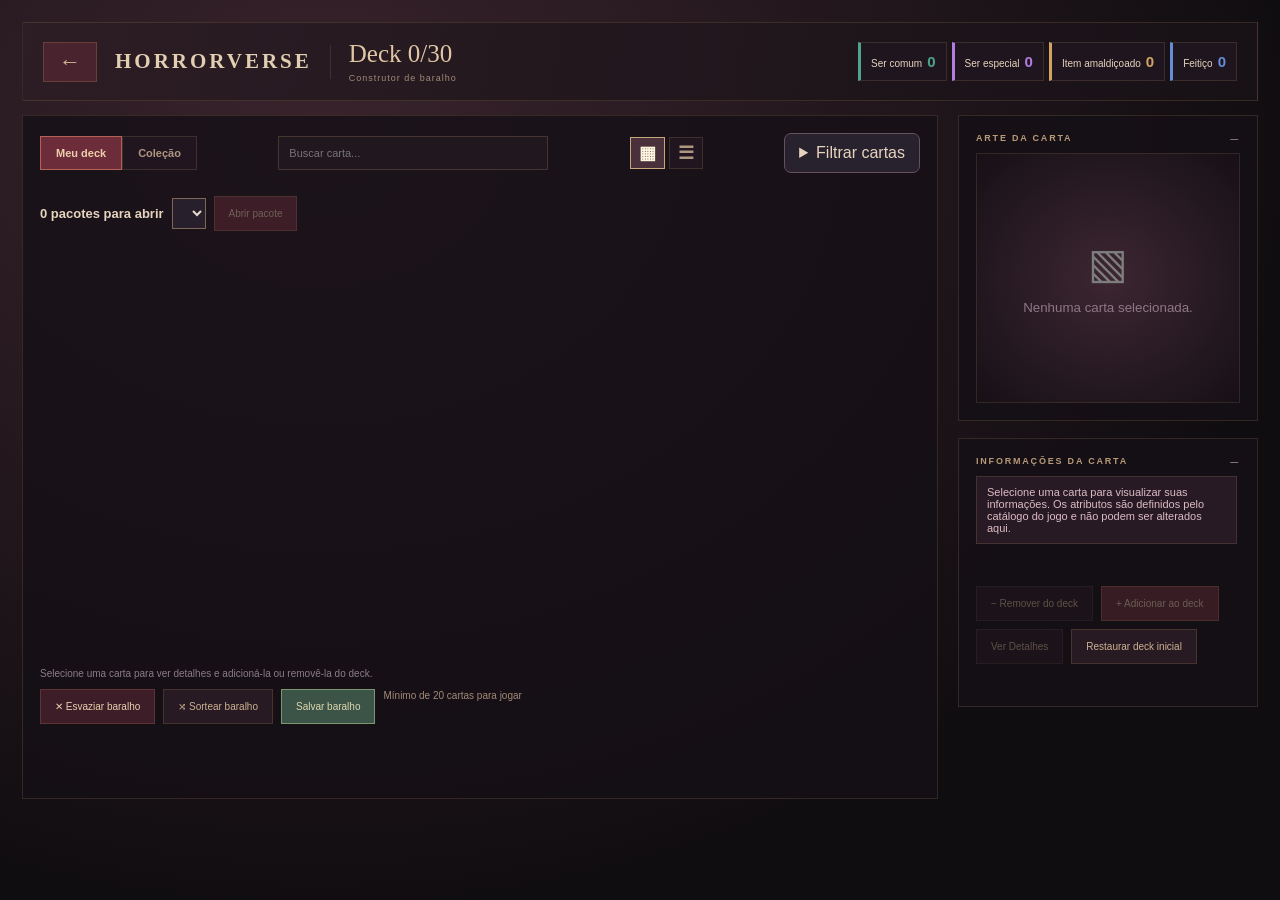
==== commit 4ba63478: "Atualiza Horrorverse Para Alpha 2.3.4" ====
--- a/editor.html
+++ b/editor.html
@@ -26,7 +26,7 @@
 .art:has(img){height:350px;min-height:0;padding:10px;background:#0d0b12;overflow:hidden;display:flex;align-items:center;justify-content:center}
 .art img{display:block;width:auto;height:auto;max-width:100%;max-height:100%;object-fit:contain;object-position:center;aspect-ratio:auto}
 </style>
-<link rel="stylesheet" href="style.css"><link rel="stylesheet" href="editor-polish.css"><script src="cards.js"></script><script src="cards-ui.js"></script>
+<link rel="stylesheet" href="style.css"><link rel="stylesheet" href="editor-polish.css"><link rel="stylesheet" href="booster.css"><script src="cards.js"></script><script src="booster-catalogue.js"></script><script src="cards-ui.js"></script>
 <style>.filter-menu{position:relative;z-index:20}.filter-menu summary{cursor:pointer;padding:10px 14px;border:1px solid #655261;border-radius:7px;background:#28212e}.filter-panel{position:absolute;right:0;top:44px;width:260px;padding:18px;background:#1e1923;border:1px solid #806377;border-radius:10px;box-shadow:0 12px 35px #0009;display:grid;gap:10px}.filter-panel label{color:#c6afbd;font-size:12px}.filter-panel .field{max-width:none}</style></head>
 <body>
 <div class="app">
@@ -38,54 +38,97 @@
 </header>
 <main class="layout">
 <section class="left">
-<div class="toolbar"><div class="tabs"><button class="tab active" id="tabDeck">Meu deck</button><button class="tab" id="tabCollection">Coleção</button></div><input class="search" id="search" placeholder="Buscar carta..." aria-label="Buscar carta"><details class="filter-menu"><summary id="filterLabel">Filtrar cartas</summary><div class="filter-panel"><label for="filter">Tipo</label><select class="field" id="filter"><option value="all">Todos os tipos</option><option value="ser">Seres</option><option value="common">Seres comuns</option><option value="special">Seres especiais</option><option value="item">Itens</option><option value="magic">Feitiços</option></select><label for="subtypeFilter">Subtipo</label><select class="field" id="subtypeFilter"><option value="all">Todos os subtipos</option></select><button class="btn ghost" id="clearFilters" type="button">Limpar filtros</button></div></details></div>
-<div class="grid" id="grid"></div>
+<div class="toolbar"><div class="tabs"><button class="tab active" id="tabDeck">Meu deck</button><button class="tab" id="tabCollection">Coleção</button></div><input class="search" id="search" placeholder="Buscar carta..." aria-label="Buscar carta"><div class="view-switch" role="group" aria-label="Visualização das cartas"><button class="tab" type="button" id="viewBlocks" aria-label="Ver em blocos" title="Blocos" aria-pressed="true">▦</button><button class="tab" type="button" id="viewList" aria-label="Ver em lista" title="Lista" aria-pressed="false">☰</button></div><details class="filter-menu"><summary id="filterLabel">Filtrar cartas</summary><div class="filter-panel"><label for="filter">Tipo</label><select class="field" id="filter"><option value="all">Todos os tipos</option><option value="ser">Seres</option><option value="common">Seres comuns</option><option value="special">Seres especiais</option><option value="item">Itens</option><option value="magic">Feitiços</option></select><label for="subtypeFilter">Subtipo</label><select class="field" id="subtypeFilter"><option value="all">Todos os subtipos</option></select><button class="btn ghost" id="clearFilters" type="button">Limpar filtros</button></div></details></div>
+<div class="pack-tools"><strong id="packCount">0 pacotes para abrir</strong> <select id="packType" aria-label="Tipo de pacote"></select> <button class="btn" id="openPack" disabled>Abrir pacote</button></div><div class="grid" id="grid"></div>
 <div class="footer" id="listInfo">Selecione uma carta para ver detalhes e adicioná-la ou removê-la do deck.</div><div class="actions"><button class="btn danger" id="clearDeck" type="button">✕ Esvaziar baralho</button><button class="btn ghost" id="randomDeck" type="button">⤨ Sortear baralho</button><button class="btn" id="saveDeck" type="button">Salvar baralho</button><span id="deckValid" class="hint"></span></div>
 </section>
 <aside class="right">
 <section class="panel"><h2 class="panel-title">Arte da carta <span id="artState" class="subheading">—</span></h2><div class="art" id="artPreview"><div class="icon">▧</div><small>Selecione uma carta para visualizar sua arte.</small></div></section>
 <section class="panel"><h2 class="panel-title">Informações da carta <span id="selectedId" class="subheading">—</span></h2>
 <div class="panel-content" id="details"><div class="notice">Selecione uma carta para visualizar seus dados.</div></div>
-<div class="actions"><button class="btn ghost" id="remove" disabled>− Remover do deck</button><button class="btn" id="add" disabled>+ Adicionar ao deck</button><button class="btn ghost" id="restore">Restaurar deck padrão</button></div>
+<div class="actions"><button class="btn ghost" id="remove" disabled>− Remover do deck</button><button class="btn" id="add" disabled>+ Adicionar ao deck</button><button class="btn ghost" id="viewDetails" type="button" disabled>Ver Detalhes</button><button class="btn ghost" id="restore">Restaurar deck inicial</button></div>
 <div class="status" id="status" aria-live="polite"></div>
 </section>
 </aside>
 </main>
 </div>
+<dialog id="packReveal" aria-labelledby="packTitle">
+ <h2 id="packTitle"></h2>
+ <div id="packOpening" aria-hidden="true"></div>
+ <div id="packCards"></div>
+ <div class="pack-reveal-actions">
+  <button type="button" class="btn ghost" id="skipReveal">Mostrar todas</button>
+  <form method="dialog"><button class="btn" id="closeReveal">Fechar</button></form>
+ </div>
+</dialog>
+<dialog id="cardZoom" class="card-zoom" aria-labelledby="zoomName">
+ <div class="zoom-layout">
+  <div id="zoomArt" class="zoom-art"></div>
+  <section><button id="zoomClose" class="btn ghost zoom-close" type="button" aria-label="Fechar detalhes">×</button>
+   <h2 id="zoomName"></h2><div id="zoomDetails"></div>
+   <p id="zoomCount" aria-live="polite"></p>
+   <div class="zoom-actions"><button class="btn" id="zoomAdd" type="button">+ Adicionar ao deck</button><button class="btn ghost" id="zoomRemove" type="button">− Remover do deck</button></div>
+  </section>
+ </div>
+</dialog>
 <script>
 // HORRORVERSE Alpha 0.5 — Deck Builder somente leitura.
 // Catálogo vindo exclusivamente de cards.js, não há edição de cartas neste módulo.
 const {minDeckSize,maxDeckSize,maxCopies}=HV_DATA.DEFAULT_CONFIG;
-const META={common:{name:'Ser comum',short:'COMUM',color:'#4da58a',symbol:'✦'},special:{name:'Ser especial',short:'ESPECIAL',color:'#b27dde',symbol:'☠'},item:{name:'Item amaldiçoado',short:'ITEM',color:'#d2a461',symbol:'◇'},magic:{name:'Magia / Ritual',short:'MAGIA',color:'#648dd6',symbol:'✧'}};
-let cards=[], deck=[], savedDeck=[], tab='deck',selected=null, ready=false;
+const META={common:{name:'Ser comum',short:'COMUM',color:'#4da58a',symbol:'✦'},special:{name:'Ser especial',short:'ESPECIAL',color:'#b27dde',symbol:'☠'},item:{name:'Item amaldiçoado',short:'ITEM',color:'#d2a461',symbol:'◇'},magic:{name:'Feitiço',short:'FEITIÇO',color:'#648dd6',symbol:'✧'}};
+let cards=[], deck=[], savedDeck=[], starter=[], tab='deck',selected=null,ready=false,viewStyle='blocks';
+try{if(localStorage.getItem('hv.builder.view')==='list')viewStyle='list'}catch{}
 const $=id=>document.getElementById(id);
 const esc=s=>String(s??'').replace(/[&<>"']/g,c=>({'&':'&amp;','<':'&lt;','>':'&gt;','"':'&quot;',"'":'&#39;'}[c]));
 const copies=id=>deck.filter(x=>x===id).length;
 const count=t=>deck.filter(id=>cards.find(c=>c.id===id)?.type===t).length;
 const valid=()=>HV_DATA.validDeck(deck);
-const canAdd=c=>c&&deck.length<maxDeckSize&&copies(c.id)<maxCopies;
-const createRandomDeck=()=>HV_DATA.randomDeck();
+const canAdd=c=>c&&deck.length<maxDeckSize&&copies(c.id)<Math.min(owned[c.id]||0,maxCopies);
+const createRandomDeck=()=>HV_DATA.randomDeck(owned);
 function status(msg,bad=false){$('status').textContent=msg;$('status').style.color=bad?'#ffa3a9':'#a4d5b2'}
 function send(action,data={}){try{window.parent.postMessage({source:'hv-builder',action,...data},'*')}catch{}}
 function toCard(c){return {...c,kind:['common','special'].includes(c.type)?'ser':c.type==='item'?'item':'magia',rarity:c.type==='common'?'comum':'especial'}}
-function subtypeOf(c){return ['common','special'].includes(c.type)?c.affinity:c.cardSubtype||({field:'Campo',reaction:'Reação'}[c.subtype]||'Normal')}
+function subtypeOf(c){return ['common','special'].includes(c.type)?c.affinity:c.cardSubtype||({field:'Campo',reaction:'Reação',continuous:'Contínuo'}[c.subtype]||'Normal')}
 function updateSubtypes(){const f=$('filter').value;const values=[...new Set(cards.filter(c=>f==='all'||c.type===f||(f==='ser'&&['common','special'].includes(c.type))).map(subtypeOf).filter(Boolean))].sort((a,b)=>a.localeCompare(b,'pt-BR'));$('subtypeFilter').innerHTML='<option value="all">Todos os subtipos</option>'+values.map(v=>`<option value="${esc(v)}">${esc(v)}</option>`).join('');$('filterLabel').textContent='Filtrar cartas';}
 function renderHeader(){
  $('counter').innerHTML=`Deck ${deck.length}/${maxDeckSize}<small>Construtor de baralho</small>`;
  $('distribution').innerHTML=Object.entries(META).map(([t,m])=>`<span class="pill" style="border-left:3px solid ${m.color}">${m.name}<strong style="color:${m.color}">${count(t)}</strong></span>`).join('');
  $('deckValid').textContent=valid()?'✓ Baralho válido · até '+maxCopies+' cópias por carta':'Mínimo de '+minDeckSize+' cartas para jogar';
 }
+function cardStats(c){
+ if(!['common','special'].includes(c.type))return '';
+ return `<span class="detail-badge">ATK ${c.atk}</span><span class="detail-badge">DEF ${c.def}</span><span class="detail-badge">TERROR ${c.terror}</span>`;
+}
+function typeName(c){return ['common','special'].includes(c.type)?'Ser':c.type==='item'?'Item':'Feitiço'}
+function openDetails(id){
+ selected=id;if(discoveries[id]){delete discoveries[id];send("markSeen",{id});}redraw();if(!$('cardZoom').open)$('cardZoom').showModal();
+}
 function renderGrid(){
+ const isList=viewStyle==='list';
+ $('grid').classList.toggle('card-list',isList);
+ $('viewList').setAttribute('aria-pressed',String(isList));
+ $('viewBlocks').setAttribute('aria-pressed',String(!isList));
  renderHeader();$('tabDeck').classList.toggle('active',tab==='deck');$('tabCollection').classList.toggle('active',tab==='collection');
  const q=$('search').value.toLocaleLowerCase('pt-BR').trim(),f=$('filter').value;
- const base=tab==='deck'?[...new Set(deck)].map(id=>cards.find(c=>c.id===id)).filter(Boolean):cards;
+ const base=tab==='deck'?[...new Set(deck)].map(id=>cards.find(c=>c.id===id)).filter(Boolean):cards.filter(c=>owned[c.id]>0);
  const filtered=base.filter(c=>(f==='all'||c.type===f||(f==='ser'&&['common','special'].includes(c.type)))&&($('subtypeFilter').value==='all'||subtypeOf(c)===$('subtypeFilter').value)&&c.name.toLocaleLowerCase('pt-BR').includes(q));
- $('grid').innerHTML=filtered.length?filtered.map((c,i)=>{const number=copies(c.id);return `<button type="button" class="card ${selected===c.id?'selected':''} ${number?'in-deck':''}" data-id="${esc(c.id)}" style="--entry:${Math.min(i,12)*20}ms" aria-label="${esc(c.name)}">${window.HV_UI.markup(toCard(c))}${number?`<div class="tag">${number}</div>`:''}</button>`}).join(''):'<div class="empty">Nenhuma carta encontrada nessa visualização.</div>';
- $('listInfo').textContent=tab==='deck'?`No baralho: ${deck.length}/${maxDeckSize} cartas. Selecione uma carta para visualizar ou remover.`:`Coleção: ${cards.length} modelos disponíveis. Selecione para adicionar ao deck.`;
- document.querySelectorAll('.card').forEach(b=>b.addEventListener('click',()=>{selected=b.dataset.id;renderGrid();renderDetails()}));
+ $('grid').innerHTML=filtered.length?filtered.map((c,i)=>{const number=copies(c.id);const badge=discoveries[c.id]?'<span class="new-card-badge">NOVO</span>':'';
+ if(isList)return `<button type="button" class="list-card ${selected===c.id?'selected':''}" data-id="${esc(c.id)}" aria-label="Ver detalhes de ${esc(c.name)}">
+  <span class="list-card-top"><strong>${esc(c.name)}</strong>${badge}<span class="list-stats">${cardStats(c)}${c.periculosidade!==undefined?`<span class="detail-badge">Periculosidade ${c.periculosidade}</span>`:''}</span>
+   <span class="list-types"><span class="detail-badge">${typeName(c)}</span><span class="detail-badge">${esc(subtypeOf(c))}</span>${number?`<span class="detail-badge">${number}× no deck</span>`:''}</span></span>
+  ${c.effect?`<span class="list-effect">${esc(c.effect)}</span>`:''}</button>`;
+ return `<button type="button" class="card ${selected===c.id?'selected':''} ${number?'in-deck':''}" data-id="${esc(c.id)}" style="--entry:${Math.min(i,12)*20}ms" aria-label="${esc(c.name)}">${window.HV_UI.markup(toCard(c))}${badge}${number?`<div class="tag">${number}</div>`:''}</button>`}).join(''):'<div class="empty">Nenhuma carta encontrada nessa visualização.</div>';
+ $('listInfo').textContent=tab==='deck'?`No baralho: ${deck.length}/${maxDeckSize} cartas. Selecione uma carta para visualizar ou remover.`:`Coleção: ${base.length} modelos disponíveis. Selecione para adicionar ao deck.`;
+ $('grid').querySelectorAll('[data-id]').forEach(b=>b.onclick=()=>openDetails(b.dataset.id));
 }
 function renderDetails(){
  const c=cards.find(c=>c.id===selected);$('selectedId').textContent=c?'HV-'+String(cards.indexOf(c)+1).padStart(2,'0'):'—';$('add').disabled=!canAdd(c);$('remove').disabled=!c||!copies(c.id);
+ $('viewDetails').disabled=!c;$('zoomAdd').disabled=!canAdd(c);$('zoomRemove').disabled=!c||!copies(c.id);
+ if(c){
+  $('zoomName').textContent=c.name;$('zoomArt').innerHTML=HV_UI.markup(toCard(c));
+  $('zoomDetails').innerHTML=`<div><span class="detail-badge">${typeName(c)}</span><span class="detail-badge">${esc(subtypeOf(c))}</span>${cardStats(c)}<span class="detail-badge">${esc(c.packRarity||'')}</span><span class="detail-badge">Na coleção: ${owned[c.id]||0}</span></div>${c.effect?`<p class="detail-text">${esc(c.effect)}</p>`:''}`;
+  $('zoomCount').textContent=`${copies(c.id)}/${Math.min(maxCopies,owned[c.id]||0)} cópias no deck · ${deck.length}/${maxDeckSize} cartas`;
+ }
  if(!c){$('artState').textContent='—';$('artPreview').innerHTML='<div class="icon">▧</div><small>Nenhuma carta selecionada.</small>';$('details').innerHTML='<div class="notice">Selecione uma carta para visualizar suas informações. Os atributos são definidos pelo catálogo do jogo e não podem ser alterados aqui.</div>';return}
  const m=META[c.type]||META.magic;
  $('artState').textContent=c.art?'ARTE ORIGINAL':'SELO DO ABISMO';
@@ -96,19 +139,78 @@
 }
 function redraw(){renderGrid();renderDetails()}
 function change(add){const c=cards.find(x=>x.id===selected);if(!c)return;if(add){if(!canAdd(c))return;deck.push(c.id);status('Carta adicionada.')}else{const index=deck.indexOf(c.id);if(index<0)return;deck.splice(index,1);status('Carta removida.')}redraw()}
-function receive(msg){if(!msg||msg.source!=='hv-game'||msg.action!=='init'||!Array.isArray(msg.cards)||!Array.isArray(msg.deck))return;
- cards=msg.cards.filter(c=>c&&typeof c.id==='string'&&typeof c.name==='string'&&META[c.type]).map(c=>({...c}));
+let packs={},owned={},discoveries={},revealTimer=0;
+function updateInventory(msg){
+ packs=msg.packs||{};owned=msg.owned||{};discoveries=msg.discoveries||{};
+}
+function finishReveal(){
+ clearTimeout(revealTimer);
+ $('packReveal').classList.remove('opening');
+ $('skipReveal').hidden=true;
+ $('closeReveal').disabled=false;
+}
+function revealPack(type,results){
+ const pack=HV_BOOSTERS.get(type),dialog=$('packReveal');
+ $('packTitle').textContent=pack?.name||'Cartas encontradas';
+ const image=pack?.art
+  ?`<img class="booster-wrapper" src="${esc(pack.art)}" alt="">`
+  :'<div class="legacy-wrapper">HORRORVERSE</div>';
+ $('packOpening').innerHTML=`<div class="foil-body">${image}</div><div class="foil-seal">${image}</div>`;
+ $('packCards').innerHTML=results.map((c,i)=>`<div class="pack-pull" style="--reveal-order:${i}">
+  <b class="pack-tier ${esc(c.packRarity)}">${esc(c.packRarity)}</b>
+  <div class="pack-pull-art">${HV_UI.markup(toCard(c))}${c.isNew?'<span class="new-card-badge">NOVO</span>':''}</div>
+  <span>${esc(c.name)}</span><small>${c.isNew?'Primeira cópia':'+1 cópia'}</small></div>`).join('');
+ $('packCards').style.setProperty('--pull-count',results.length);
+ dialog.showModal();
+ const reduced=matchMedia('(prefers-reduced-motion: reduce)').matches;
+ if(reduced){finishReveal();return;}
+ dialog.classList.add('opening');$('closeReveal').disabled=true;$('skipReveal').hidden=false;
+ revealTimer=setTimeout(finishReveal,1160+results.length*155);
+}
+$('skipReveal').onclick=()=>{finishReveal();$('closeReveal').focus();};
+$('packReveal').addEventListener('close',finishReveal);
+function renderPacks(){
+ const available=Object.entries(packs).filter(([type,count])=>count>0&&HV_BOOSTERS.get(type));
+ const before=$('packType').value;
+ $('packType').innerHTML=available.map(([type,count])=>`<option value="${esc(type)}">${esc(HV_BOOSTERS.get(type)?.name||type)} · ${count}</option>`).join('');
+ if(available.some(([type])=>type===before))$('packType').value=before;
+ const total=available.reduce((sum,[,n])=>sum+n,0);
+ $('packCount').textContent=total+(total===1?' pacote para abrir':' pacotes para abrir');
+ $('openPack').disabled=!available.length;
+}
+$('openPack').onclick=()=>{$('openPack').disabled=true;send('openPack',{type:$('packType').value});};
+function receive(msg){
+ if(msg?.source==='hv-game'&&msg.action==='packResult'){
+  if(msg.error){status(msg.error,true);renderPacks();return;}
+  updateInventory(msg);
+  const models=new Map(cards.map(card=>[card.id,card]));
+  for(const {isNew,...card} of msg.results)if(owned[card.id]>0)models.set(card.id,card);
+  cards=[...models.values()];
+  renderPacks();tab='collection';$('search').value='';$('filter').value='all';updateSubtypes();redraw();
+  revealPack(msg.type,msg.results);return;
+ }
+ if(msg?.action==='init'&&msg.source==='hv-game'){updateInventory(msg);renderPacks();}
+if(!msg||msg.source!=='hv-game'||msg.action!=='init'||!Array.isArray(msg.cards)||!Array.isArray(msg.deck))return;
+ cards=msg.cards.filter(c=>c&&typeof c.id==='string'&&typeof c.name==='string'&&META[c.type]&&owned[c.id]>0).map(c=>({...c}));
  const ids=new Set(cards.map(c=>c.id));
  savedDeck=msg.deck.filter(id=>ids.has(id));
- deck=HV_DATA.validDeck(msg.draft,{draft:true})?msg.draft.slice():savedDeck.slice();
+ starter=msg.starter||HV_DATA.DEFAULT_DECK;
+ const remaining={...owned};
+ deck=HV_DATA.validDeck(msg.draft,{draft:true})?msg.draft.filter(id=>remaining[id]-- >0):savedDeck.slice();
+ if(msg.draft?.length>=minDeckSize&&deck.length<minDeckSize)deck=savedDeck.slice();
  ready=true;selected=cards.find(c=>c.id===selected)?.id||deck[0]||cards[0]?.id||null;
  tab='deck';updateSubtypes();redraw();status('Deck Builder conectado! Selecione as cartas e salve um baralho válido.');
 }
 window.addEventListener('message',e=>receive(e.data));
 $('tabDeck').onclick=()=>{tab='deck';redraw()};$('tabCollection').onclick=()=>{tab='collection';redraw()};
 $('search').oninput=renderGrid;$('filter').onchange=()=>{updateSubtypes();renderGrid()};$('subtypeFilter').onchange=()=>{renderGrid();$('filterLabel').textContent=$('subtypeFilter').value==='all'?'Filtrar cartas':$('subtypeFilter').value};$('clearFilters').onclick=()=>{$('filter').value='all';updateSubtypes();renderGrid();$('filterLabel').textContent='Filtrar cartas'};
-$('add').onclick=()=>change(true);$('remove').onclick=()=>change(false);
-$('restore').onclick=()=>{deck=savedDeck.slice();tab='deck';redraw();status('Baralho restaurado para a última versão salva.')};
+$('add').onclick=$('zoomAdd').onclick=()=>change(true);$('remove').onclick=$('zoomRemove').onclick=()=>change(false);
+ $('viewDetails').onclick=()=>openDetails(selected);$('zoomClose').onclick=()=>$('cardZoom').close();
+ $('cardZoom').onclick=e=>{if(e.target===$('cardZoom'))$('cardZoom').close()};
+ $('cardZoom').onclose=()=>{[...$('grid').querySelectorAll('[data-id]')].find(b=>b.dataset.id===selected)?.focus({preventScroll:true})};
+ function setView(next){viewStyle=next;try{localStorage.setItem('hv.builder.view',next)}catch{}renderGrid()}
+ $('viewBlocks').onclick=()=>setView('blocks');$('viewList').onclick=()=>setView('list');
+$('restore').onclick=()=>{deck=starter.slice();tab='deck';redraw();status('Deck inicial restaurado. Salve para usar este baralho.')};
 $('clearDeck').onclick=()=>{if(!deck.length){status('Seu baralho já está vazio.');return}if(!confirm('Remover todas as cartas do baralho atual? O baralho salvo continuará intacto até você salvar outro.'))return;deck=[];tab='collection';redraw();status('Baralho esvaziado. Escolha novas cartas ou use Sortear baralho.')};
 $('randomDeck').onclick=()=>{const result=createRandomDeck();if(!result){status('Não há cartas suficientes no catálogo para sortear um baralho válido.',true);return}deck=result;tab='deck';$('search').value='';$('filter').value='all';updateSubtypes();selected=deck[0];redraw();status('Baralho aleatório válido! Confira as cartas e clique em Salvar baralho para usar.')};
 $('saveDeck').onclick=()=>{if(!valid()){status('Escolha entre 20 e 30 cartas, com até 2 cópias de cada.',true);return}send('save',{deck:deck.slice()});status('✓ Baralho enviado para salvamento no jogo.')};
--- a/style.css
+++ b/style.css
@@ -49,3 +49,12 @@
 
 /* 2.2 LAN presentation */
 .mode-strip{grid-template-columns:repeat(3,minmax(0,1fr))}.mode-card{min-width:0}.lan-form{display:grid;gap:14px;max-width:550px}.lan-form label{display:grid;gap:8px}.lan-form input{background:#1d1720;color:#eee;border:1px solid #756353;border-radius:6px;padding:12px;width:100%}#lanStatus{line-height:1.6;color:#d6bd98}#lanDuel{position:fixed;inset:0;z-index:25;overflow:auto;background:radial-gradient(ellipse at 50% 30%,#30212c,#0f0c12 75%);padding:18px 3%}.lan-top{display:flex;align-items:center;justify-content:space-between;gap:15px;border-bottom:1px solid #887152;padding-bottom:10px}#lanPlayers{text-align:center;color:#e4c99e;font-size:18px;margin:18px}#lanMatchStatus{text-align:center;color:#b9d7c8}.lan-layout{display:grid;grid-template-columns:minmax(0,1fr) 260px;gap:24px;max-width:1400px;margin:auto}.lan-board-row{display:grid;grid-template-columns:repeat(5,minmax(0,1fr));gap:12px;margin:10px 0}.lan-board-row:nth-child(2){margin-bottom:32px}.lan-slot{position:relative;aspect-ratio:.72;max-height:185px;min-width:0;padding:0;border:1px solid #a18a5544;border-radius:7px;background:#100c1255;color:#a08c77}.lan-slot .playing-card{width:100%;height:100%}.lan-stats{position:absolute;left:0;right:0;bottom:0;background:#100b11e8;color:#f5dfb4;font-size:10px;padding:4px 1px;white-space:normal}#lanHandLabel{margin-top:22px;font-size:11px;letter-spacing:1px}#lanHand{display:flex;gap:10px;overflow-x:auto;padding:12px 0 20px}.lan-hand-card{position:relative;flex:0 0 110px;height:163px;padding:0;border:0;background:none}.lan-layout aside{border:1px solid #806b4e66;border-radius:10px;padding:18px;align-self:start;position:sticky;top:10px}#lanSelection p{font-size:13px;line-height:1.6;color:#c5b7b2}#lanSelection button{margin:4px}#lanLog{white-space:pre-wrap;font-family:inherit;font-size:11px;line-height:1.7;color:#b4a29a;max-height:250px;overflow:auto}.lan-change{position:absolute;left:50%;top:25%;transform:translateX(-50%);z-index:5;border-radius:12px;border:1px solid currentColor;background:#160e1aef;padding:8px;font-size:13px;font-weight:bold;pointer-events:none;animation:lan-change 1.7s forwards;white-space:pre-line}@keyframes lan-change{0%{opacity:0;translate:0 20px}20%,70%{opacity:1}100%{opacity:0;translate:0 -25px}}@media(max-width:900px){.mode-strip{grid-template-columns:1fr}.lan-layout{grid-template-columns:1fr}.lan-layout aside{position:static}.lan-slot{max-height:none}.lan-stats{font-size:8px}.lan-board-row{gap:5px}.lan-top{font-size:11px}}
+
+.phase-bar{grid-row:3;display:grid;grid-template-columns:.8fr 1.55fr 1fr 1fr 1.15fr;gap:3px;align-self:center;width:min(100%,550px);margin-inline:auto;position:relative;z-index:3;isolation:isolate}
+.phase-bar>*{display:grid;place-items:center;min-height:22px;min-width:0;padding:3px 2px;text-align:center;font:600 clamp(8px,1vw,11px)/1.05 'Segoe UI',sans-serif;color:#baab9d;background:#201923;border:1px solid #675361;border-radius:4px;overflow-wrap:normal}
+.phase-bar>*[aria-current="step"]{color:#ffebc2;background:#583237;border-color:#dfaf6f;box-shadow:0 0 9px #db8c5255}
+.phase-bar>button:enabled{color:#e9c88e;border-color:#af8154;cursor:pointer}
+.phase-bar>button:enabled:hover{background:#573638}
+.phase-bar>button:disabled{opacity:1}
+#lanBoard .phase-bar{margin-block:6px}
+@media(max-width:580px){.phase-bar{gap:2px}.phase-bar>*{min-height:19px;padding:2px 1px}}
--- a/editor-polish.css
+++ b/editor-polish.css
@@ -1,2 +1,58 @@
 :root{--bg:#100d10;--panel:#1c141b;--panel2:#261a22;--border:#a5865b36;--accent:#a63b46;--text:#e6d4be;--muted:#a18a77;--gold:#c39d6d}body{overflow:auto;background:radial-gradient(ellipse at 25% 15%,#39232c,#100d10 72%);font-family:'Segoe UI',sans-serif}.app{padding:22px;max-width:1600px}.top{border-radius:0;background:linear-gradient(100deg,#2d1d25,#171116);border-color:var(--border);padding:17px 20px}.brand{font-size:21px;color:#e2ceb1}.back{background:#49232d;color:#d4b190;border:1px solid #ae805550;border-radius:0;font-size:22px}.count{font:25px Georgia,serif;color:#dfc6a4}.count small{font:9px 'Segoe UI',sans-serif;letter-spacing:1px;margin-top:5px}.pill{border-radius:0;background:#1f151e;font-size:10px;padding:10px}.pill strong{font-size:15px}.left,.panel{border-radius:0;border-color:var(--border);background:#151016c9}.layout{grid-template-columns:minmax(0,1fr) 300px;gap:20px}.left{padding:17px;min-height:76vh}.grid{grid-template-columns:repeat(6,minmax(0,1fr));gap:17px;min-height:420px;max-height:calc(100vh - 248px);padding:8px 6px 16px;scrollbar-width:thin}.card{display:block;border:0;border-radius:6px;padding:0;aspect-ratio:5/7;min-height:0;background:none;overflow:visible;box-shadow:none!important;transition:transform .2s,filter .2s;animation:collectionIn .35s ease both;animation-delay:var(--entry)}.card .playing-card{border-color:#8a7052}.card:hover{transform:translateY(-6px) scale(1.02);filter:drop-shadow(0 3px 9px #a26d4933)}.card.selected>.playing-card{outline:2px solid #e4bd82;outline-offset:3px;box-shadow:0 0 20px #d6a95e25}.card .tag{right:-5px;top:-5px;width:24px;height:24px;background:#752d3a;color:#f4ddba;border:1px solid #bc8c61;font-size:11px}.card.in-deck .playing-card{border-color:#c19b6c}.toolbar{gap:12px;margin-bottom:15px}.tabs{gap:0}.tab{border-radius:0;background:#21161f;color:#ae9681;border-color:#987c553d;font-size:11px;padding:10px 15px}.tab.active{background:#6c2c3a;color:#edcfac;border-color:#b46258}.search,.select{border-radius:0;background:#21171e;border-color:#987c554d;font-size:11px;padding:10px}.panel{padding:17px}.panel-title{font-size:9px;letter-spacing:1.8px;color:#b89a77}.subheading{font-size:8px}.art,.art:has(img){height:250px;background:radial-gradient(ellipse,#3c2631,#171016);border:1px solid #a17d5033;border-radius:0;display:flex;align-items:center;padding:12px}.art>.playing-card{height:224px;width:160px;flex-shrink:0}.art .full-art{max-width:none;max-height:none;width:100%;height:100%;padding:0}.detail-name{color:#ead8be;font-size:23px}.detail-badge{font-size:10px;border-radius:0;background:#2c1b27;border-color:#ac805044;color:#d3b897;padding:6px}.detail-section{color:#bc9b75;font-size:9px;letter-spacing:1px}.detail-text{font-size:12px;line-height:1.8;color:#c2ad98}.panel-content{max-height:255px;min-height:100px}.deck-help{font-size:10px;color:#8c7768}.btn{border-radius:0;background:#71303e;border-color:#a05d50;color:#ebd0ae;font-size:10px;padding:11px 14px;font-weight:500}.btn.ghost{background:#281a23;border-color:#a984513d;color:#cdb192}.btn.danger{background:#3c1d28;border-color:#98544766}.btn#saveDeck{background:#3b5447;border-color:#7c9870;color:#e0d6af}.footer,.hint,.status{font-size:10px}.status{color:#9eb99c}.distribution{gap:5px}.blank{min-height:0;aspect-ratio:5/7;border-color:#a17d5030}.notice{border-radius:0;background:#271a24;border-color:#97714b44;font-size:11px}.right{gap:17px}@keyframes collectionIn{from{opacity:0;transform:translateY(12px)}to{opacity:1;transform:translateY(0)}}@media(max-width:1250px){.grid{grid-template-columns:repeat(5,minmax(0,1fr))}.layout{grid-template-columns:minmax(0,1fr) 280px}.distribution{margin-left:0}.brand{font-size:18px}}@media(max-width:950px){.grid{grid-template-columns:repeat(4,minmax(0,1fr));gap:14px}.layout{grid-template-columns:minmax(0,1fr) 240px}.app{padding:14px}.top{gap:12px}.brand{font-size:16px}.pill{padding:8px;font-size:8px}.pill strong{font-size:12px}.art>.playing-card{height:196px;width:140px}.art{height:220px}.panel{padding:12px}.toolbar .search{max-width:none;min-width:100px}.panel-content{max-height:260px}.detail-name{font-size:20px}}
 @media(max-width:700px){.app{padding:10px}.layout{grid-template-columns:1fr}.grid{grid-template-columns:repeat(4,minmax(0,1fr));max-height:440px;min-height:200px;gap:12px}.right{display:grid;grid-template-columns:1fr 1fr}.card{min-height:0}.top{padding:13px;gap:10px}.brand{font-size:15px}.count{font-size:20px}.pill{font-size:8px}.panel-content{max-height:280px}.art{height:250px}.art>.playing-card{height:210px;width:150px}.toolbar .select{max-width:130px}.distribution{width:100%}.left{padding:13px;min-height:0}}@media(max-width:430px){.grid{grid-template-columns:repeat(3,minmax(0,1fr));gap:14px}.right{display:flex}.art{height:260px}.art>.playing-card{height:230px;width:164px}.brand{font-size:13px}.top{gap:10px}.divider{display:none}.toolbar{gap:8px}.search{min-width:100px!important}.tab{font-size:10px;padding:10px}.distribution{justify-content:space-between;gap:3px}.pill{padding:7px 5px;font-size:7px}.pill strong{font-size:11px}.panel-content{max-height:none}.footer{line-height:1.7}.detail-text{font-size:12px}}@media(prefers-reduced-motion:reduce){.card{animation:none;transition:none}}
+
+.view-switch{display:flex;gap:4px;flex:none}
+.view-switch .tab{font-size:18px;line-height:1;padding:6px 8px}
+.view-switch .tab[aria-pressed="true"]{color:#fff5df;border-color:#c5a779;background:#49303a}
+#grid.card-list{display:flex;flex-direction:column;gap:8px}
+.list-card{text-align:left;display:grid;gap:7px;width:100%;padding:9px 11px;border:1px solid #8e7a68;border-radius:7px;background:#26212c;color:#ede2cc}
+.list-card:hover,.list-card.selected{border-color:#d1ae80;background:#342632}
+.list-card-top,.list-stats,.list-types{display:flex;align-items:center;gap:5px;flex-wrap:wrap}
+.list-card-top strong{font-size:clamp(14px,2vw,22px);font-family:Georgia,serif;margin-right:5px}
+.list-types{margin-left:auto}
+.list-card .detail-badge{margin:0}
+.list-effect{border:1px solid #a892736e;border-radius:5px;padding:7px;font-size:12px;line-height:1.4}
+.card-zoom{width:min(780px,calc(100vw - 28px));max-height:calc(100dvh - 26px);padding:18px;color:#eee2d0;background:#211923;border:1px solid #a58a6d;border-radius:12px;overflow:auto}
+.card-zoom::backdrop{background:#09060cdb}
+.zoom-layout{display:grid;grid-template-columns:minmax(0,1fr) minmax(0,1fr);gap:20px;align-items:center}
+.zoom-layout section{position:relative}
+.zoom-art{width:min(100%,calc((100dvh - 78px)*.68));margin:auto}
+.zoom-art .playing-card{width:100%;height:auto}
+.zoom-close{float:right}
+.zoom-actions{display:flex;gap:8px;flex-wrap:wrap}
+#zoomName{font-family:Georgia,serif;font-size:clamp(18px,4vw,28px);margin:6px 30px 10px 0}
+@media(max-width:530px){.zoom-layout{grid-template-columns:1fr;gap:8px}.zoom-art{width:min(100%,200px,33dvh)}.list-types{margin-left:0}.toolbar{flex-wrap:wrap}.view-switch{margin-left:auto}}
+.pack-tools{display:flex;align-items:center;flex-wrap:wrap;gap:8px;padding:8px 0;font-size:13px}
+.pack-tools select{padding:6px;max-width:155px;background:#27202c;color:#e7dbc8;border:1px solid #806456}
+#packCards{display:grid;grid-template-columns:repeat(3,minmax(0,1fr));gap:8px;margin:10px 0 20px}
+#packCards>div{display:flex;flex-direction:column;gap:6px;text-align:center;font-size:12px}
+#packCards .playing-card{height:auto}
+.pack-tier{color:#ddd}.pack-tier.R{color:#a6c9ff}.pack-tier.SR{color:#e0b0ff}.pack-tier.UR{color:#ffcf75}
+.new-card-badge{display:inline-block;width:max-content;padding:3px 6px;border:1px solid #ffe69a;border-radius:4px;background:#ffd45b;color:#281806;font:750 10px/1 'Segoe UI',sans-serif;letter-spacing:.05em;box-shadow:0 0 8px #ffc34f7d;animation:new-badge 2.3s ease-in-out infinite}
+.card .new-card-badge,.pack-pull-art .new-card-badge{position:absolute;top:7px;left:7px;z-index:2}
+@keyframes new-badge{50%{box-shadow:0 0 14px 2px #ffd870c7}}
+#packReveal{position:fixed;width:min(940px,95vw);max-height:94dvh;padding:clamp(12px,3vw,24px);overflow:auto;text-align:center;background:radial-gradient(ellipse at 50% 30%,#4c1b25,#170e14 77%);border-color:#b97957}
+#packReveal h2{margin:0 0 14px;font-size:clamp(20px,4vw,32px)}
+#packCards{--pull-count:5;grid-template-columns:repeat(var(--pull-count),minmax(0,1fr));perspective:1500px;margin:0 auto 12px}
+#packCards .pack-pull{min-width:0;position:relative;transform-style:preserve-3d}
+#packCards .pack-pull-art{position:relative;aspect-ratio:5 / 7}
+#packCards .playing-card{height:100%}
+.pack-pull small{color:#ffd1b3}
+.pack-reveal-actions{display:flex;justify-content:center;align-items:center;gap:8px}
+#packOpening{position:absolute;display:none;width:min(180px,33vw);aspect-ratio:2/3;left:50%;top:42%;transform:translate(-50%,-42%);z-index:4;pointer-events:none}
+#packOpening>div,#packOpening img,.legacy-wrapper{position:absolute;inset:0;width:100%;height:100%}
+#packOpening img{object-fit:contain}
+#packOpening .foil-body{clip-path:polygon(0 12%,16% 10%,26% 12%,38% 10%,52% 12%,67% 10%,82% 12%,100% 10%,100% 100%,0 100%)}
+#packOpening .foil-seal{clip-path:polygon(0 0,100% 0,100% 10%,82% 12%,67% 10%,52% 12%,38% 10%,26% 12%,16% 10%,0 12%)}
+.legacy-wrapper{display:grid;place-items:center;background:radial-gradient(#722335,#290d17);color:#ffe0ad;border:6px double #ad6f52}
+#packReveal.opening #packOpening{display:block;animation:foil-in .3s ease-out both}
+#packReveal.opening .foil-seal{animation:tear-seal .51s .34s cubic-bezier(.15,.6,.35,1) both}
+#packReveal.opening .foil-body{animation:foil-drop .48s .57s ease-in both}
+#packReveal.opening .pack-pull{animation:booster-reveal .53s calc(.76s + var(--reveal-order) * .155s) cubic-bezier(.18,.74,.24,1) both}
+#packReveal.opening .pack-pull-art:after{content:"H";position:absolute;inset:0;display:grid;place-items:center;font:700 40px Georgia,serif;color:#d09863;border:1px solid #9b6247;border-radius:5px;background:radial-gradient(#522031,#180c14);backface-visibility:hidden;transform:rotateY(180deg)}
+@keyframes foil-in{0%{opacity:0;transform:translate(-50%,-34%) scale(.9)}100%{opacity:1;transform:translate(-50%,-42%) scale(1)}}
+@keyframes tear-seal{35%{opacity:1;transform:translate(8px,-22px) rotate(-7deg)}100%{opacity:0;transform:translate(85px,-65px) rotate(-27deg)}}
+@keyframes foil-drop{0%{opacity:1;transform:none}100%{opacity:0;transform:translate(-21px,52px) rotate(11deg) scale(.82)}}
+@keyframes booster-reveal{0%{opacity:0;transform:translateY(16px) rotateY(175deg) scale(.85)}30%{opacity:1}100%{opacity:1;transform:none}}
+@media(max-width:620px){#packCards{grid-template-columns:repeat(3,minmax(0,1fr));gap:10px}#packCards .pack-pull{font-size:10px}}
+@media(prefers-reduced-motion:reduce){.new-card-badge{animation:none}}
--- a/booster.css
+++ b/booster.css
@@ -0,0 +1,60 @@
+/* Keep the shape of the foil edges visible over the shop's wood. */
+.booster-wrapper{clip-path:polygon(4.3% 1.2%,95.7% 1.2%,95.7% 7%,94% 12%,94% 87%,95.7% 93%,95.7% 98.4%,4.3% 98.4%,4.3% 93%,6% 87%,6% 12%,4.3% 7%)}
+#shopScreen{position:fixed;inset:0;z-index:10;overflow:auto;background:#110b0e;color:#f7decb}
+.shop-stage{position:relative;width:100%;min-height:100%;height:100%;isolation:isolate;background:#170d10 url(assets/progression/shop.webp) center/100% 100% no-repeat;animation:shop-enter .36s ease-out both}
+.shop-stage:before{content:"";position:absolute;inset:0;pointer-events:none;background:linear-gradient(180deg,#10070ed9,transparent 20%,transparent 64%,#160913aa);z-index:-1}
+.shop-top{position:absolute;inset:0 0 auto;display:grid;grid-template-columns:1fr auto 1fr;align-items:center;gap:10px;padding:clamp(14px,3vw,30px) 4%;z-index:3}
+.shop-top h1{font:600 clamp(20px,3vw,46px)/1 Georgia,serif;color:#ffe4c2;text-shadow:0 3px 14px black;margin:0;text-align:center}
+#shopBack{justify-self:start;color:#ffe1c9;padding:9px 12px;background:#1c1016dc;border:1px solid #996652;border-radius:5px}
+.shop-wallet{justify-self:end;display:flex;align-items:center;gap:7px;padding:6px 12px;background:#1c1016ee;border:1px solid #996652;border-radius:5px;font-variant-numeric:tabular-nums;white-space:nowrap}
+.shop-wallet img{height:28px;width:18px;object-fit:contain}
+.shop-packs{position:absolute;z-index:2;top:23%;left:29%;width:42%;display:grid;grid-template-columns:repeat(5,minmax(0,1fr));align-items:start;gap:clamp(4px,.6vw,10px)}
+.shop-pack{position:relative;min-width:0;display:flex;flex-direction:column;align-items:center;background:none;color:#ffe4cc;border:0;padding:0 2px;cursor:pointer;text-align:center;font-family:Georgia,serif}
+.shop-pack:before{content:"";position:absolute;top:-8px;left:calc(50% - 3px);width:6px;height:13px;border:1px solid #99836b;border-radius:4px;background:#2e211b;box-shadow:0 1px 3px #000}
+.shop-pack img{width:min(100%,21vh);aspect-ratio:2/3;object-fit:contain;transition:transform .2s ease,filter .2s ease;transform-origin:50% 4%;filter:brightness(.9)}
+.shop-pack:is(:hover,:focus-visible) img{transform:translateY(-3px) scale(1.045);filter:brightness(1.13)}
+.shop-pack[aria-pressed=true] img{transform:translateY(-3px);filter:brightness(1.1) saturate(1.22)}
+.shop-pack span{display:grid;gap:3px;width:100%;margin-top:4px;padding:5px 4px;background:#160b10e8;border:1px solid #81513b;border-radius:4px;line-height:1.12;font-size:clamp(10px,1.25vw,17px)}
+.shop-pack[aria-pressed=true] span{border-color:#edaf79;box-shadow:0 0 15px #c54d2a70}
+.shop-pack small{font:500 clamp(8px,.9vw,12px)/1.1 'Segoe UI',sans-serif;color:#efbfa4}
+.shop-vendor{position:absolute;z-index:1;bottom:25%;left:4%;width:28%;height:57%;object-fit:contain;object-position:bottom center;pointer-events:none;filter:drop-shadow(0 8px 10px #0009)}
+.shop-vendor.sale{animation:vendor-sale .48s ease-out}
+.shop-register{position:absolute;top:60%;left:80%;width:12%;height:10%;pointer-events:none}
+.shop-dialogue,.shop-checkout{box-sizing:border-box;position:absolute;z-index:2;bottom:clamp(32px,6vh,64px);padding:13px 16px;background:#1c1018f2;border:1px solid #976051;border-radius:7px;box-shadow:0 10px 32px #0008}
+.shop-dialogue{left:4%;width:min(43%,510px);font:500 clamp(14px,1.6vw,20px)/1.3 Georgia,serif}
+.shop-dialogue strong{color:#e8a981}.shop-dialogue p{margin:5px 0 0}
+.shop-checkout{right:4%;width:min(42%,420px);display:grid;gap:8px}
+.shop-checkout h2{margin:0;font:600 clamp(18px,2vw,27px)/1.1 Georgia,serif}
+.shop-checkout p{margin:0;color:#e7bcaa;font-size:13px}
+.shop-checkout #shopConfirm{justify-self:start}
+.shop-quantity{display:flex;align-items:center;gap:7px}
+.shop-quantity label{margin-right:6px;font-size:13px}
+.shop-quantity button,.shop-quantity input{width:34px;height:32px;text-align:center;border:1px solid #9b6b56;border-radius:4px;background:#2b1a23;color:#fce3cf}
+.shop-quantity button{cursor:pointer;font-size:18px}.shop-quantity button:disabled{opacity:.45;cursor:default}
+.shop-quantity input{width:46px;appearance:textfield}
+.shop-quantity input::-webkit-inner-spin-button{appearance:none}
+.shop-status{position:absolute;z-index:2;bottom:7px;right:4%;margin:0;max-width:91%;font-size:13px;color:#ffd6ba;text-shadow:0 1px 7px black}
+#shopParticles{position:fixed;inset:0;z-index:4;pointer-events:none}
+.falling-rubedio{position:absolute;width:14px;height:21px;object-fit:contain;opacity:0;filter:drop-shadow(0 0 6px #ff5236);animation:rubedio-drop .78s ease-in both}
+@keyframes shop-enter{from{opacity:0}to{opacity:1}}
+@keyframes vendor-sale{0%{transform:translateY(4px) scale(.98);opacity:.75}100%{transform:none;opacity:1}}
+@keyframes rubedio-drop{0%{opacity:0;transform:translate(0) rotate(0)}18%{opacity:1}78%{opacity:1}100%{opacity:0;transform:translate(var(--drift),var(--drop)) rotate(var(--spin)) scale(.55)}}
+@media(max-width:680px),(max-height:600px){
+ .shop-stage{display:flex;flex-direction:column;gap:12px;height:auto;min-height:100dvh;padding:0 14px 12px;background-size:auto 100%}
+ .shop-top,.shop-packs,.shop-checkout,.shop-dialogue,.shop-status{position:relative;inset:auto;width:100%}
+ .shop-top{padding:12px 0;gap:5px}.shop-top h1{font-size:clamp(15px,4.4vw,25px)}#shopBack{padding:6px;font-size:10px}.shop-wallet{font-size:10px;padding:4px;gap:4px}.shop-wallet img{width:12px;height:17px}
+ .shop-packs{flex-shrink:0;width:min(100%,620px);margin:0 auto}
+ .shop-pack img{width:min(100%,115px)}.shop-pack span{font-size:12px}.shop-pack small{font-size:10px}
+ .shop-vendor{top:auto;bottom:114px;left:6%;height:235px;width:44%;opacity:.8}
+ .shop-dialogue{align-self:end;width:61%;min-height:76px}.shop-checkout{margin-top:auto}
+ .shop-register{left:78%;top:auto;bottom:31%;width:17%}
+}
+@media(prefers-reduced-motion:reduce){.shop-stage,.shop-vendor.sale{animation:none}.shop-pack img{transition:none}}
+.reduced-motion :is(.shop-stage,.shop-vendor.sale){animation:none}
+
+@media(max-width:470px){
+ .shop-packs{width:min(100%,380px);grid-template-columns:repeat(6,minmax(0,1fr));gap:14px 6px}
+ .shop-pack{grid-column:span 2}
+ .shop-pack:nth-child(4){grid-column:2 / span 2}
+ .shop-pack img{width:min(100%,85px)}
+}
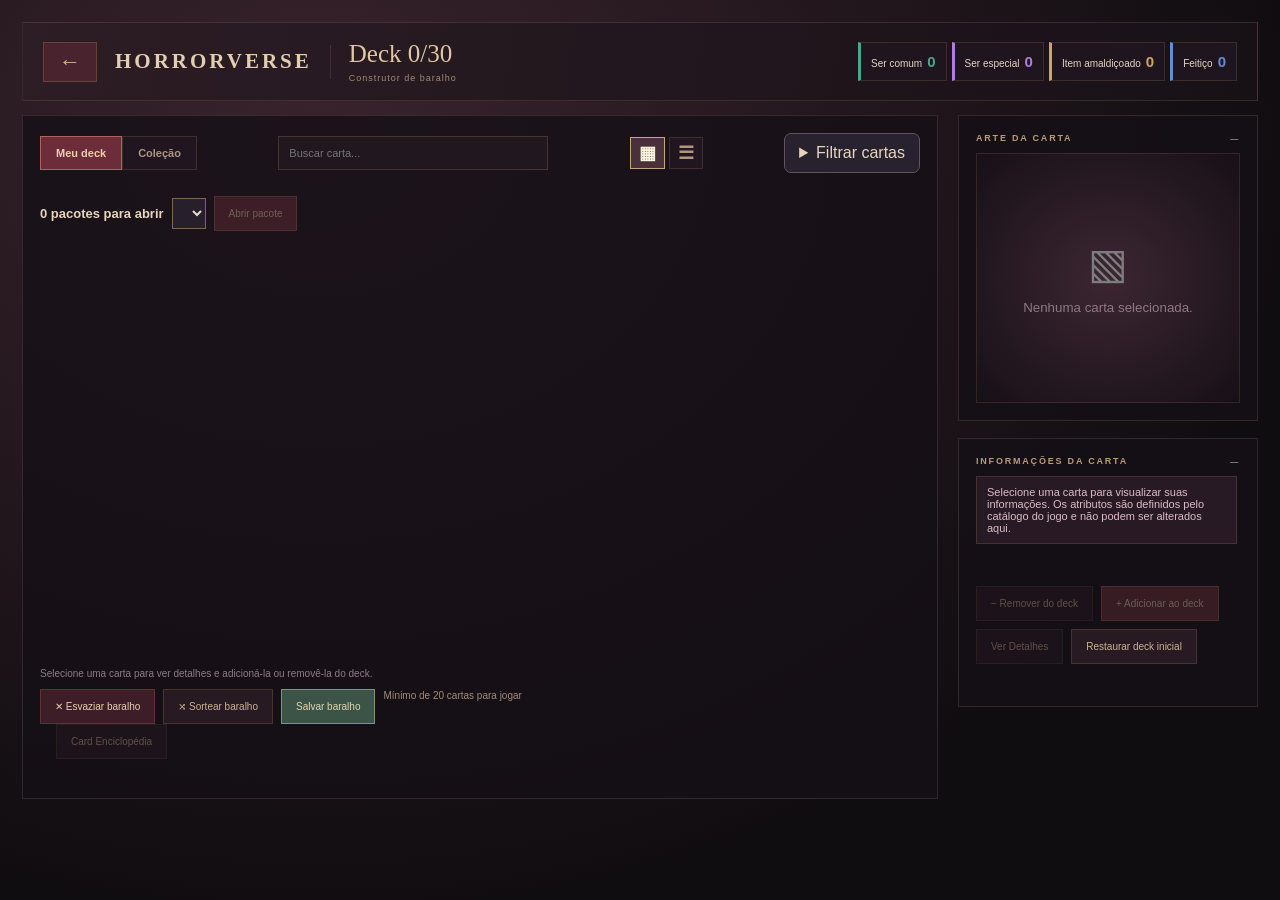
==== commit 507ce927: "Alpha 2.3.7 — Login com Supabase, 33 cartas novas e loja refinada" ====
--- a/editor.html
+++ b/editor.html
@@ -27,7 +27,7 @@
 .art img{display:block;width:auto;height:auto;max-width:100%;max-height:100%;object-fit:contain;object-position:center;aspect-ratio:auto}
 </style>
 <link rel="stylesheet" href="style.css"><link rel="stylesheet" href="editor-polish.css"><link rel="stylesheet" href="booster.css"><script src="cards.js"></script><script src="booster-catalogue.js"></script><script src="cards-ui.js"></script>
-<style>.filter-menu{position:relative;z-index:20}.filter-menu summary{cursor:pointer;padding:10px 14px;border:1px solid #655261;border-radius:7px;background:#28212e}.filter-panel{position:absolute;right:0;top:44px;width:260px;padding:18px;background:#1e1923;border:1px solid #806377;border-radius:10px;box-shadow:0 12px 35px #0009;display:grid;gap:10px}.filter-panel label{color:#c6afbd;font-size:12px}.filter-panel .field{max-width:none}</style></head>
+<style>.filter-menu{position:relative;z-index:20}.filter-menu summary{cursor:pointer;padding:10px 14px;border:1px solid #655261;border-radius:7px;background:#28212e}.filter-panel{position:absolute;right:0;top:44px;width:260px;padding:18px;background:#1e1923;border:1px solid #806377;border-radius:10px;box-shadow:0 12px 35px #0009;display:grid;gap:10px}.filter-panel label{color:#c6afbd;font-size:12px}.filter-panel .field{max-width:none}</style><link rel="icon" href="favicon.ico"><link rel="stylesheet" href="interface.css"></head>
 <body>
 <div class="app">
 <header class="top">
@@ -41,6 +41,9 @@
 <div class="toolbar"><div class="tabs"><button class="tab active" id="tabDeck">Meu deck</button><button class="tab" id="tabCollection">Coleção</button></div><input class="search" id="search" placeholder="Buscar carta..." aria-label="Buscar carta"><div class="view-switch" role="group" aria-label="Visualização das cartas"><button class="tab" type="button" id="viewBlocks" aria-label="Ver em blocos" title="Blocos" aria-pressed="true">▦</button><button class="tab" type="button" id="viewList" aria-label="Ver em lista" title="Lista" aria-pressed="false">☰</button></div><details class="filter-menu"><summary id="filterLabel">Filtrar cartas</summary><div class="filter-panel"><label for="filter">Tipo</label><select class="field" id="filter"><option value="all">Todos os tipos</option><option value="ser">Seres</option><option value="common">Seres comuns</option><option value="special">Seres especiais</option><option value="item">Itens</option><option value="magic">Feitiços</option></select><label for="subtypeFilter">Subtipo</label><select class="field" id="subtypeFilter"><option value="all">Todos os subtipos</option></select><button class="btn ghost" id="clearFilters" type="button">Limpar filtros</button></div></details></div>
 <div class="pack-tools"><strong id="packCount">0 pacotes para abrir</strong> <select id="packType" aria-label="Tipo de pacote"></select> <button class="btn" id="openPack" disabled>Abrir pacote</button></div><div class="grid" id="grid"></div>
 <div class="footer" id="listInfo">Selecione uma carta para ver detalhes e adicioná-la ou removê-la do deck.</div><div class="actions"><button class="btn danger" id="clearDeck" type="button">✕ Esvaziar baralho</button><button class="btn ghost" id="randomDeck" type="button">⤨ Sortear baralho</button><button class="btn" id="saveDeck" type="button">Salvar baralho</button><span id="deckValid" class="hint"></span></div>
+<div class="encyclopedia-entry">
+ <button id="openEncyclopedia" class="btn ghost" type="button" disabled>Card Enciclopédia</button>
+</div>
 </section>
 <aside class="right">
 <section class="panel"><h2 class="panel-title">Arte da carta <span id="artState" class="subheading">—</span></h2><div class="art" id="artPreview"><div class="icon">▧</div><small>Selecione uma carta para visualizar sua arte.</small></div></section>
@@ -71,6 +74,18 @@
   </section>
  </div>
 </dialog>
+<dialog id="cardEncyclopedia" aria-labelledby="encyclopediaTitle">
+ <header class="encyclopedia-header">
+  <div>
+   <h2 id="encyclopediaTitle">Card Enciclopédia</h2>
+   <p id="encyclopediaProgress"></p>
+   <p class="encyclopedia-legend">Em cores, cartas da sua coleção. Em cinza, cartas que faltam.</p>
+  </div>
+  <form method="dialog"><button class="btn ghost" autofocus>Fechar</button></form>
+ </header>
+ <div class="encyclopedia-tools"><input type="search" id="archiveSearch" placeholder="Buscar por nome ou tipo" aria-label="Buscar na enciclopédia"><select id="archiveFilter" aria-label="Cartas da coleção"><option value="all">Todas as cartas</option><option value="owned">Já possuo</option><option value="missing">Ainda faltam</option></select><progress id="archiveProgress" aria-label="Coleção completa"></progress></div>
+ <ul id="encyclopediaGrid" aria-label="Catálogo de cartas"></ul>
+</dialog>
 <script>
 // HORRORVERSE Alpha 0.5 — Deck Builder somente leitura.
 // Catálogo vindo exclusivamente de cards.js, não há edição de cartas neste módulo.
@@ -86,6 +101,29 @@
 const canAdd=c=>c&&deck.length<maxDeckSize&&copies(c.id)<Math.min(owned[c.id]||0,maxCopies);
 const createRandomDeck=()=>HV_DATA.randomDeck(owned);
 function status(msg,bad=false){$('status').textContent=msg;$('status').style.color=bad?'#ffa3a9':'#a4d5b2'}
+const encyclopediaCards=[...HV_DATA.CARD_LIBRARY].sort((a,b)=>a.name.localeCompare(b.name,'pt-BR'));
+const normalizeSearch=value=>value.normalize('NFD').replace(/[\u0300-\u036f]/g,'').toLocaleLowerCase('pt-BR').trim();
+$('archiveSearch').oninput=$('archiveFilter').onchange=()=>{renderEncyclopedia();$('encyclopediaGrid').scrollTop=0;};
+function renderEncyclopedia(){
+ const entries=encyclopediaCards.map(card=>({card,collected:owned[card.id]>0}));
+ const collected=entries.filter(entry=>entry.collected).length;
+ const missing=entries.length-collected;
+ const progress=missing===0?'Coleção completa':missing===1?'Falta 1 carta':`Faltam ${missing} cartas`;
+ $('encyclopediaProgress').textContent=`${collected} de ${entries.length} cartas diferentes · ${progress}`;
+ $('archiveProgress').max=entries.length;$('archiveProgress').value=collected;
+ const query=normalizeSearch($('archiveSearch').value),filter=$('archiveFilter').value;
+ const matching=entries.filter(({card,collected})=>(filter==='all'||collected===(filter==='owned'))&&normalizeSearch([card.name,card.affinity,card.cardSubtype,({ser:'Ser',magia:'Feitiço',item:'Item'})[card.kind]].filter(Boolean).join(' ')).includes(query));
+ $('encyclopediaGrid').innerHTML=matching.map(({card,collected})=>`
+  <li class="${collected?'encyclopedia-owned':'encyclopedia-missing'}">
+   <div class="encyclopedia-art" aria-hidden="true">${HV_UI.markup(card,{lazy:true})}</div>
+   <span>${esc(card.name)}</span><span class="encyclopedia-status">${collected?'Na coleção':'Em falta'}</span>
+  </li>`).join('')||'<li class="archive-empty">Nenhuma carta corresponde à busca.</li>';
+}
+$('openEncyclopedia').onclick=()=>{
+ renderEncyclopedia();
+ $('cardEncyclopedia').showModal();
+ $('encyclopediaGrid').scrollTop=0;
+};
 function send(action,data={}){try{window.parent.postMessage({source:'hv-builder',action,...data},'*')}catch{}}
 function toCard(c){return {...c,kind:['common','special'].includes(c.type)?'ser':c.type==='item'?'item':'magia',rarity:c.type==='common'?'comum':'especial'}}
 function subtypeOf(c){return ['common','special'].includes(c.type)?c.affinity:c.cardSubtype||({field:'Campo',reaction:'Reação',continuous:'Contínuo'}[c.subtype]||'Normal')}
@@ -101,6 +139,7 @@
 }
 function typeName(c){return ['common','special'].includes(c.type)?'Ser':c.type==='item'?'Item':'Feitiço'}
 function openDetails(id){
+ send('sound',{kind:'inspect'});
  selected=id;if(discoveries[id]){delete discoveries[id];send("markSeen",{id});}redraw();if(!$('cardZoom').open)$('cardZoom').showModal();
 }
 function renderGrid(){
@@ -111,7 +150,7 @@
  renderHeader();$('tabDeck').classList.toggle('active',tab==='deck');$('tabCollection').classList.toggle('active',tab==='collection');
  const q=$('search').value.toLocaleLowerCase('pt-BR').trim(),f=$('filter').value;
  const base=tab==='deck'?[...new Set(deck)].map(id=>cards.find(c=>c.id===id)).filter(Boolean):cards.filter(c=>owned[c.id]>0);
- const filtered=base.filter(c=>(f==='all'||c.type===f||(f==='ser'&&['common','special'].includes(c.type)))&&($('subtypeFilter').value==='all'||subtypeOf(c)===$('subtypeFilter').value)&&c.name.toLocaleLowerCase('pt-BR').includes(q));
+ const filtered=base.filter(c=>(f==='all'||c.type===f||(f==='ser'&&['common','special'].includes(c.type)))&&($('subtypeFilter').value==='all'||subtypeOf(c)===$('subtypeFilter').value)&&normalizeSearch(c.name).includes(normalizeSearch(q)));
  $('grid').innerHTML=filtered.length?filtered.map((c,i)=>{const number=copies(c.id);const badge=discoveries[c.id]?'<span class="new-card-badge">NOVO</span>':'';
  if(isList)return `<button type="button" class="list-card ${selected===c.id?'selected':''}" data-id="${esc(c.id)}" aria-label="Ver detalhes de ${esc(c.name)}">
   <span class="list-card-top"><strong>${esc(c.name)}</strong>${badge}<span class="list-stats">${cardStats(c)}${c.periculosidade!==undefined?`<span class="detail-badge">Periculosidade ${c.periculosidade}</span>`:''}</span>
@@ -138,13 +177,14 @@
  $('details').innerHTML=`<h3 class="detail-name">${esc(c.name)}</h3><span class="detail-badge" style="border-color:${m.color}">${m.name}</span>${c.cardSubtype?`<span class="detail-badge">${esc(c.cardSubtype)}</span>`:''}${c.affinity?`<span class="detail-badge">${esc(c.affinity)}</span>`:''}<span class="detail-badge">No deck: ${copies(c.id)}/${maxCopies}</span>${c.periculosidade!==undefined?`<span class="detail-badge">Periculosidade ${c.periculosidade}</span>`:''}${stats}${req}<div class="detail-section">Descrição / habilidades</div><p class="detail-text">${esc(c.effect||'Nenhuma descrição cadastrada.')}</p><hr class="rule"><p class="deck-help">As informações são somente para consulta. Para construir seu baralho, utilize os botões abaixo; nenhum atributo ou habilidade pode ser modificado nesta tela.</p>`;
 }
 function redraw(){renderGrid();renderDetails()}
-function change(add){const c=cards.find(x=>x.id===selected);if(!c)return;if(add){if(!canAdd(c))return;deck.push(c.id);status('Carta adicionada.')}else{const index=deck.indexOf(c.id);if(index<0)return;deck.splice(index,1);status('Carta removida.')}redraw()}
-let packs={},owned={},discoveries={},revealTimer=0;
+function change(add){const c=cards.find(x=>x.id===selected);if(!c)return;if(add){if(!canAdd(c))return;deck.push(c.id);status('Carta adicionada.')}else{const index=deck.indexOf(c.id);if(index<0)return;deck.splice(index,1);status('Carta removida.')}redraw();send('sound',{kind:add?'inspect':'remove'});}
+let packs={},owned={},discoveries={},revealTimer=0,chimeTimer=0,tearTimer=0;
 function updateInventory(msg){
  packs=msg.packs||{};owned=msg.owned||{};discoveries=msg.discoveries||{};
+ if($('cardEncyclopedia').open)renderEncyclopedia();
 }
 function finishReveal(){
- clearTimeout(revealTimer);
+ clearTimeout(revealTimer);clearTimeout(chimeTimer);clearTimeout(tearTimer);
  $('packReveal').classList.remove('opening');
  $('skipReveal').hidden=true;
  $('closeReveal').disabled=false;
@@ -162,8 +202,10 @@
   <span>${esc(c.name)}</span><small>${c.isNew?'Primeira cópia':'+1 cópia'}</small></div>`).join('');
  $('packCards').style.setProperty('--pull-count',results.length);
  dialog.showModal();
- const reduced=matchMedia('(prefers-reduced-motion: reduce)').matches;
- if(reduced){finishReveal();return;}
+ const reduced=document.body.classList.contains('reduced-motion')||matchMedia('(prefers-reduced-motion: reduce)').matches;
+ if(reduced){send('sound',{kind:'discover'});finishReveal();return;}
+ tearTimer=setTimeout(()=>send('sound',{kind:'tear'}),340);
+ chimeTimer=setTimeout(()=>send('sound',{kind:'discover'}),760);
  dialog.classList.add('opening');$('closeReveal').disabled=true;$('skipReveal').hidden=false;
  revealTimer=setTimeout(finishReveal,1160+results.length*155);
 }
@@ -189,7 +231,7 @@
   renderPacks();tab='collection';$('search').value='';$('filter').value='all';updateSubtypes();redraw();
   revealPack(msg.type,msg.results);return;
  }
- if(msg?.action==='init'&&msg.source==='hv-game'){updateInventory(msg);renderPacks();}
+ if(msg?.action==='init'&&msg.source==='hv-game'){document.body.classList.toggle('reduced-motion',!!msg.reduced);updateInventory(msg);renderPacks();}
 if(!msg||msg.source!=='hv-game'||msg.action!=='init'||!Array.isArray(msg.cards)||!Array.isArray(msg.deck))return;
  cards=msg.cards.filter(c=>c&&typeof c.id==='string'&&typeof c.name==='string'&&META[c.type]&&owned[c.id]>0).map(c=>({...c}));
  const ids=new Set(cards.map(c=>c.id));
@@ -199,11 +241,12 @@
  deck=HV_DATA.validDeck(msg.draft,{draft:true})?msg.draft.filter(id=>remaining[id]-- >0):savedDeck.slice();
  if(msg.draft?.length>=minDeckSize&&deck.length<minDeckSize)deck=savedDeck.slice();
  ready=true;selected=cards.find(c=>c.id===selected)?.id||deck[0]||cards[0]?.id||null;
+ $('openEncyclopedia').disabled=false;
  tab='deck';updateSubtypes();redraw();status('Deck Builder conectado! Selecione as cartas e salve um baralho válido.');
 }
 window.addEventListener('message',e=>receive(e.data));
 $('tabDeck').onclick=()=>{tab='deck';redraw()};$('tabCollection').onclick=()=>{tab='collection';redraw()};
-$('search').oninput=renderGrid;$('filter').onchange=()=>{updateSubtypes();renderGrid()};$('subtypeFilter').onchange=()=>{renderGrid();$('filterLabel').textContent=$('subtypeFilter').value==='all'?'Filtrar cartas':$('subtypeFilter').value};$('clearFilters').onclick=()=>{$('filter').value='all';updateSubtypes();renderGrid();$('filterLabel').textContent='Filtrar cartas'};
+$('search').oninput=renderGrid;$('filter').onchange=()=>{updateSubtypes();renderGrid()};$('subtypeFilter').onchange=()=>{renderGrid();$('filterLabel').textContent=$('subtypeFilter').value==='all'?'Filtrar cartas':$('subtypeFilter').value};$('clearFilters').onclick=()=>{$('search').value='';$('filter').value='all';updateSubtypes();renderGrid();$('filterLabel').textContent='Filtrar cartas'};
 $('add').onclick=$('zoomAdd').onclick=()=>change(true);$('remove').onclick=$('zoomRemove').onclick=()=>change(false);
  $('viewDetails').onclick=()=>openDetails(selected);$('zoomClose').onclick=()=>$('cardZoom').close();
  $('cardZoom').onclick=e=>{if(e.target===$('cardZoom'))$('cardZoom').close()};
@@ -216,4 +259,4 @@
 $('saveDeck').onclick=()=>{if(!valid()){status('Escolha entre 20 e 30 cartas, com até 2 cópias de cada.',true);return}send('save',{deck:deck.slice()});status('✓ Baralho enviado para salvamento no jogo.')};
 $('back').onclick=()=>send('close',{draft:deck.slice()});
 renderHeader();renderDetails();send('ready');
-</script></body></html>+</script></body></html>
--- a/editor-polish.css
+++ b/editor-polish.css
@@ -55,4 +55,18 @@
 @keyframes foil-drop{0%{opacity:1;transform:none}100%{opacity:0;transform:translate(-21px,52px) rotate(11deg) scale(.82)}}
 @keyframes booster-reveal{0%{opacity:0;transform:translateY(16px) rotateY(175deg) scale(.85)}30%{opacity:1}100%{opacity:1;transform:none}}
 @media(max-width:620px){#packCards{grid-template-columns:repeat(3,minmax(0,1fr));gap:10px}#packCards .pack-pull{font-size:10px}}
+
+.encyclopedia-entry{padding:0 16px 14px}
+#cardEncyclopedia{width:min(1080px,94vw);max-width:none;max-height:min(88dvh,920px);padding:0;text-align:left;overflow:hidden}
+#cardEncyclopedia[open]{display:flex;flex-direction:column}
+.encyclopedia-header{display:flex;justify-content:space-between;align-items:flex-start;gap:16px;padding:18px clamp(12px,3vw,28px);border-bottom:1px solid var(--border)}
+#encyclopediaTitle{margin:0 0 7px;font:400 clamp(24px,4vw,37px)/1.1 Georgia,serif}
+#encyclopediaProgress{margin:0;color:#f0d1a2;font-size:13px}
+.encyclopedia-legend{margin:5px 0 0;color:var(--muted);font-size:11px}
+#encyclopediaGrid{display:grid;grid-template-columns:repeat(auto-fill,minmax(min(116px,26vw),1fr));gap:18px 14px;overflow:auto;scrollbar-width:thin;list-style:none;margin:0;padding:16px clamp(12px,3vw,28px) 25px}
+#encyclopediaGrid li{min-width:0;text-align:center;font-size:12px;overflow-wrap:anywhere}
+.encyclopedia-art{aspect-ratio:5/7;margin-bottom:7px}
+.encyclopedia-missing .encyclopedia-art{filter:grayscale(1) brightness(.68)}
+.encyclopedia-missing{color:#aeaaa9}
+.encyclopedia-status{position:absolute;width:1px;height:1px;overflow:hidden;clip-path:inset(50%);white-space:nowrap}
 @media(prefers-reduced-motion:reduce){.new-card-badge{animation:none}}
--- a/booster.css
+++ b/booster.css
@@ -39,7 +39,7 @@
 @keyframes shop-enter{from{opacity:0}to{opacity:1}}
 @keyframes vendor-sale{0%{transform:translateY(4px) scale(.98);opacity:.75}100%{transform:none;opacity:1}}
 @keyframes rubedio-drop{0%{opacity:0;transform:translate(0) rotate(0)}18%{opacity:1}78%{opacity:1}100%{opacity:0;transform:translate(var(--drift),var(--drop)) rotate(var(--spin)) scale(.55)}}
-@media(max-width:680px),(max-height:600px){
+@media(max-width:900px),(max-height:600px){
  .shop-stage{display:flex;flex-direction:column;gap:12px;height:auto;min-height:100dvh;padding:0 14px 12px;background-size:auto 100%}
  .shop-top,.shop-packs,.shop-checkout,.shop-dialogue,.shop-status{position:relative;inset:auto;width:100%}
  .shop-top{padding:12px 0;gap:5px}.shop-top h1{font-size:clamp(15px,4.4vw,25px)}#shopBack{padding:6px;font-size:10px}.shop-wallet{font-size:10px;padding:4px;gap:4px}.shop-wallet img{width:12px;height:17px}
@@ -58,3 +58,10 @@
  .shop-pack:nth-child(4){grid-column:2 / span 2}
  .shop-pack img{width:min(100%,85px)}
 }
+
+@media(min-width:901px) and (min-height:601px){
+ .shop-packs{top:18%;left:29%;width:47%;grid-template-columns:repeat(4,minmax(0,1fr));row-gap:1.7vh}
+ .shop-pack img{width:min(100%,10.4vh)}
+ .shop-pack span{font-size:clamp(10px,.9vw,14px)}
+}
+@media(max-width:900px),(max-height:600px){.shop-packs{grid-template-columns:repeat(4,minmax(0,1fr))}.shop-pack,.shop-pack:nth-child(4){grid-column:auto}}
--- a/interface.css
+++ b/interface.css
@@ -0,0 +1,85 @@
+/* Shared interaction states across the game and its embedded deck builder. */
+:root{--hv-brass:#dfb67e;--hv-rim:#a679506b;--hv-ink:#130f15;--hv-focus:#ffe2a6}
+:where(button,a,input,select,summary):focus-visible{outline:2px solid var(--hv-focus)!important;outline-offset:3px}
+button:disabled{cursor:not-allowed}
+button:is(.btn,.small-primary,.ritual-button,.login-submit,.nav-item,.shop-pack,.rival-option,.text-button):not(:disabled):active{translate:0 1px}
+button,input,select{touch-action:manipulation}
+dialog::backdrop{background:rgb(8 5 10 / .77)}
+dialog[open]:not(#combat){border-color:var(--hv-rim);box-shadow:0 20px 65px #000a,0 0 0 1px #140d13}
+.login-panel{border-color:#bb845967;background:linear-gradient(150deg,#2e1922f5,#130e16fa 65%);box-shadow:0 24px 90px #000c,inset 0 1px #ffdfbb22}
+.login-panel input:focus{border-color:#e6b376;box-shadow:0 0 0 3px #cd8b4822}
+.login-submit,.shop-checkout .small-primary{background:linear-gradient(120deg,#923c4b,#702635);border:1px solid #c883746e;color:#fff2df}
+.login-submit:enabled:hover,.shop-checkout .small-primary:enabled:hover{filter:brightness(1.13)}
+#loginForm[aria-busy=true] .login-submit::after{content:"";display:inline-block;margin-left:.7em;width:.72em;height:.72em;border:2px solid #fff6;border-top-color:white;border-radius:50%;vertical-align:middle;animation:hv-spin .8s linear infinite}
+#loginFeedback:empty{min-height:0;margin:0}
+.account-menu{border-color:var(--hv-rim);transform-origin:top right}
+.menu-nav .nav-item.active{box-shadow:inset 2px 0 var(--hv-brass)}
+.slot.valid{border-color:#e6b978;box-shadow:inset 0 0 16px #d9984c24,0 0 0 1px #edbe782e}
+.phase-bar>[aria-current=step]{box-shadow:inset 0 -2px var(--hv-brass),0 0 16px #dba56633}
+#shopScreen .shop-stage{display:grid;grid-template-columns:minmax(0,.64fr) minmax(0,1.62fr) minmax(240px,.88fr);grid-template-rows:auto minmax(0,1fr);gap:clamp(14px,2vw,36px);padding:clamp(16px,3vh,36px) clamp(18px,3.2vw,65px);height:auto;min-height:100dvh;align-items:center;background-size:cover;background-position:center}
+.shop-stage:before{background:linear-gradient(180deg,#120c12bb,transparent 25%,#170d1244 70%,#110c13e6)}
+#shopScreen .shop-top{position:static;grid-column:1/-1;padding:0}
+#shopScreen .shop-packs{grid-column:2;grid-row:2;position:relative;inset:auto;width:100%;display:grid;grid-template-columns:repeat(4,minmax(0,1fr));gap:clamp(12px,2.1vh,24px) clamp(7px,1vw,16px);align-self:center;margin:0}
+#shopScreen .shop-pack{grid-column:auto;padding:0;min-width:0}
+#shopScreen .shop-pack img{width:min(100%,14.8vh);filter:drop-shadow(0 5px 5px #0009) brightness(.92)}
+#shopScreen .shop-pack[aria-pressed=true] img{filter:drop-shadow(0 0 6px #ffbd8166) brightness(1.12)}
+#shopScreen .shop-pack span{padding:6px 3px;border-radius:3px;font-size:clamp(11px,1vw,16px);background:linear-gradient(#281921f5,#160f16f5);min-height:3.4em;align-content:center}
+#shopScreen .shop-pack small{font-size:clamp(10px,.8vw,12px);color:#e8c39d}
+#shopScreen .shop-vendor{width:25%;left:0;bottom:12%;height:58%}
+#shopScreen .shop-dialogue{position:relative;grid-column:1;grid-row:2;align-self:end;inset:auto;width:100%;font-size:clamp(13px,1.2vw,17px);margin-bottom:2vh;background:#1a1018ed}
+#shopScreen .shop-checkout{position:relative;grid-column:3;grid-row:2;inset:auto;width:100%;padding:clamp(16px,1.8vw,32px);gap:10px;background:linear-gradient(145deg,#2a1c24f7,#170f16fa 64%);border:1px solid #a279577d;box-shadow:0 15px 42px #0009,inset 0 1px #f6cf9d24;border-radius:6px}
+.pack-preview{height:clamp(100px,22vh,235px);width:100%;object-fit:contain;filter:drop-shadow(0 6px 12px #0009)}
+.shop-checkout #inspectPack{justify-self:start;padding:3px 0;color:#e8bd8a;text-decoration:underline;text-underline-offset:4px}
+#shopScreen .shop-quantity{padding-top:10px;border-top:1px solid var(--hv-rim)}
+.shop-checkout #shopConfirm{justify-self:stretch;min-height:42px}
+#shopScreen .shop-status{position:static;inset:auto;width:100%;max-width:none;color:#edc995;line-height:1.4}
+.shop-status:empty{display:none}
+#goOpenPacks{color:var(--hv-brass)}
+#packContents{width:min(900px,94vw);max-height:86dvh;padding:0;background:#1a121a;color:#ecd8c0;overflow:hidden}
+#packContents[open]{display:flex;flex-direction:column}
+#packContents header{display:flex;align-items:center;justify-content:space-between;gap:12px;padding:18px 22px;border-bottom:1px solid var(--hv-rim)}
+#packContents h2{margin:0;font:normal clamp(22px,3vw,32px) Georgia,serif}
+#packContentsCount{margin:4px 0 0;font-size:13px;color:#cfad88}
+#possiblePulls{display:grid;grid-template-columns:repeat(auto-fill,minmax(105px,1fr));gap:18px 14px;list-style:none;padding:18px 22px;margin:0;overflow:auto}
+#possiblePulls li{display:grid;align-content:start;text-align:center;gap:6px;font-size:13px}
+#possiblePulls img{display:block;width:100%;aspect-ratio:2/3;object-fit:contain}
+#checkoutArt{display:block;height:min(20vh,135px);margin:0 auto 12px}
+.encyclopedia-tools{padding:10px clamp(12px,3vw,28px);display:flex;align-items:center;gap:8px;flex-wrap:wrap;border-bottom:1px solid var(--hv-rim)}
+.encyclopedia-tools :is(input,select){border:1px solid #7c6256;background:#1d161d;color:#fae5c9;padding:9px 10px;border-radius:4px;min-width:0}
+#archiveSearch{flex:1 1 140px}
+#archiveProgress{width:85px;height:6px;accent-color:var(--hv-brass)}
+.archive-empty{grid-column:1/-1;padding:1rem}
+.pack-pull:has(.pack-tier.UR) .pack-pull-art{filter:drop-shadow(0 0 7px #ecb95c9c)}
+.pack-pull:has(.pack-tier.SR) .pack-pull-art{filter:drop-shadow(0 0 6px #c38ced82)}
+@media(max-width:950px),(max-height:580px){
+ #shopScreen .shop-stage{grid-template-columns:1fr minmax(210px,.6fr);grid-template-rows:auto 1fr;align-items:start}
+ #shopScreen .shop-packs{grid-column:1;align-self:start}#shopScreen .shop-pack img{width:min(100%,105px)}
+ #shopScreen .shop-checkout{grid-column:2}.shop-stage .shop-dialogue,.shop-stage .shop-vendor{display:none}
+}
+@media(max-width:610px){
+ #shopScreen .shop-stage{display:flex;flex-direction:column;gap:17px;padding:12px;min-height:100dvh}
+ #shopScreen .shop-top{width:100%}
+ #shopScreen .shop-packs{gap:9px 6px}#shopScreen .shop-pack img{width:min(100%,84px)}
+ #shopScreen .shop-pack span{font-size:11px;min-height:4em}#shopScreen .shop-pack small{font-size:10px}
+ #shopScreen .shop-checkout{grid-template-columns:76px minmax(0,1fr);gap:7px 13px;margin-top:0}
+ .pack-preview{grid-column:1;grid-row:1/4;height:112px}
+ .shop-checkout :is(h2,#packDescription,#inspectPack){grid-column:2}
+ .shop-checkout :is(.shop-quantity,#shopConfirm,#shopError,#goOpenPacks){grid-column:1/-1}
+ #archiveProgress{display:none}
+}
+@keyframes hv-spin{to{transform:rotate(360deg)}}
+@keyframes hv-enter{from{opacity:0;translate:0 6px}to{opacity:1;translate:0 0}}
+@media(prefers-reduced-motion:no-preference){
+ body:not(.reduced-motion) :is(.account-menu:not([hidden]),dialog[open],.menu-screen.active .mode-details){animation:hv-enter .21s ease-out both}
+ body:not(.reduced-motion) .slot.valid{transition:border-color .18s,box-shadow .18s}
+ body:not(.reduced-motion) .shop-pack span{transition:border-color .18s,background .18s}
+}
+.reduced-motion *, .reduced-motion *::before,.reduced-motion *::after{animation-duration:.01ms!important;animation-delay:0ms!important;animation-iteration-count:1!important;transition-duration:.01ms!important;scroll-behavior:auto!important}
+@media(prefers-reduced-motion:reduce){*,*::before,*::after{animation-duration:.01ms!important;animation-delay:0ms!important;animation-iteration-count:1!important;transition-duration:.01ms!important;scroll-behavior:auto!important}}
+.inspected-slot{outline:2px solid var(--hv-brass);outline-offset:3px}
+@media(prefers-reduced-motion:no-preference){
+ body:not(.reduced-motion) .slot.valid{background-image:radial-gradient(ellipse at center,#d9a25911,transparent 75%)}
+ body:not(.reduced-motion) .menu-screen.active{animation:hv-enter .28s ease-out both}
+ body:not(.reduced-motion) .phase-bar>[aria-current=step]{animation:hv-phase-light .36s ease-out both}
+}
+@keyframes hv-phase-light{from{border-color:#fff0cf}to{border-color:#ffc588}}
